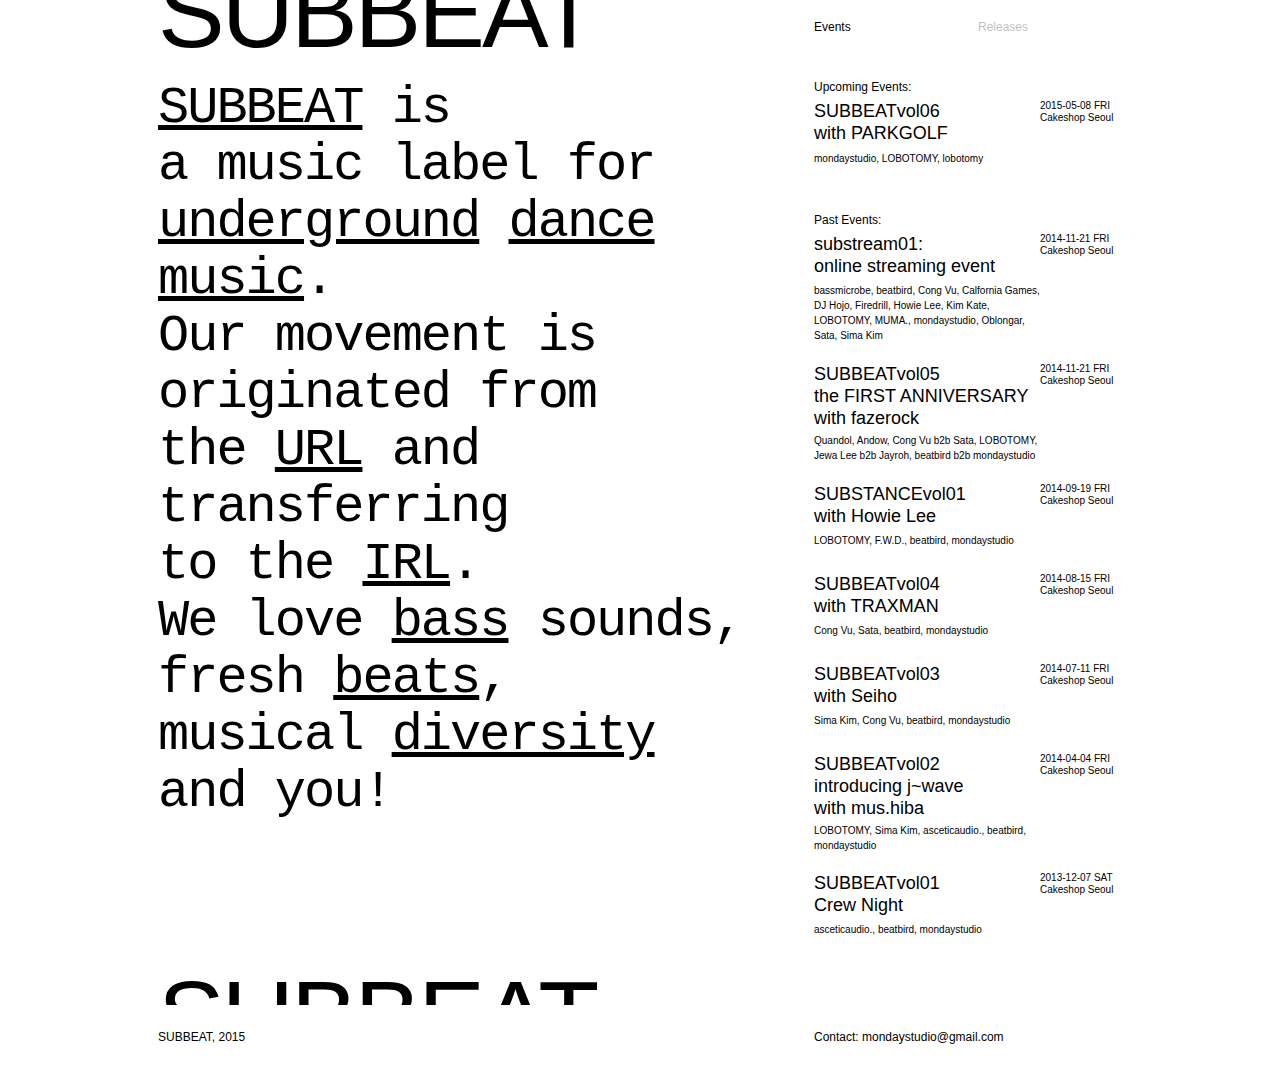
==== index.html @ 6de27b6a "Mobile Version Update" ====
<!DOCTYPE html>
<html class="html" lang="en-US">
 <head>

  <script type="text/javascript">
   if(typeof Muse == "undefined") window.Muse = {}; window.Muse.assets = {"required":["jquery-1.8.3.min.js", "museutils.js", "jquery.watch.js", "museredirect.js", "index.css"], "outOfDate":[]};
</script>
  
  <script src="scripts/museredirect.js?17485671" type="text/javascript"></script>
  
  <script type="text/javascript">
   Muse.Redirect.redirect('desktop', '', 'phone/index.html', '');
</script>
  
  <meta http-equiv="Content-type" content="text/html;charset=UTF-8"/>
  <meta name="generator" content="2014.2.1.284"/>
  <title>SUBBEAT</title>
  <link media="only screen and (max-device-width: 370px)" rel="alternate" href="http://subbe.at/phone/index.html"/>
  <!-- CSS -->
  <link rel="stylesheet" type="text/css" href="css/site_global.css?4273054669"/>
  <link rel="stylesheet" type="text/css" href="css/index.css?48447824" id="pagesheet"/>
  <!-- Other scripts -->
  <script type="text/javascript">
   document.documentElement.className += ' js';
</script>
   </head>
 <body>

  <div class="clearfix" id="page"><!-- column -->
   <div class="position_content" id="page_position_content">
    <div class="clearfix colelem" id="pu75-4"><!-- group -->
     <div class="clearfix grpelem" id="u75-4"><!-- content -->
      <p>SUBBEAT</p>
     </div>
     <div class="clearfix grpelem" id="u120-4"><!-- content -->
      <p>Events</p>
     </div>
     <div class="clearfix grpelem" id="u121-4"><!-- content -->
      <p>Releases</p>
     </div>
    </div>
    <div class="clearfix colelem" id="pu78-37"><!-- group -->
     <div class="clearfix grpelem" id="u78-37"><!-- content -->
      <p><span id="u78">SUBBEAT</span> is</p>
      <p>a music label for</p>
      <p><span id="u78-6">underground</span><span id="u78-7"> </span><span id="u78-8">dance music</span>.</p>
      <p>Our movement is originated from</p>
      <p>the <span id="u78-14">URL</span> and</p>
      <p>transferring<br/>to the <span id="u78-20">IRL</span>.</p>
      <p>We love <span id="u78-24">bass</span><span id="u78-25"> sounds</span>, fresh <span id="u78-27">beats</span>,</p>
      <p>musical <span id="u78-31">diversity</span></p>
      <p>and you!</p>
     </div>
     <div class="clearfix grpelem" id="pu111-4"><!-- column -->
      <div class="clearfix colelem" id="u111-4"><!-- content -->
       <p>Upcoming Events:</p>
      </div>
      <div class="clearfix colelem" id="pu80-6"><!-- group -->
       <a class="nonblock nontext Link clearfix grpelem" id="u80-6" href="https://www.facebook.com/events/488866214594608/" target="_blank"><!-- content --><p>SUBBEATvol06</p><p>with PARKGOLF</p></a>
       <div class="clearfix grpelem" id="u81-6"><!-- content -->
        <p>2015&#45;05&#45;08 FRI</p>
        <p>Cakeshop Seoul</p>
       </div>
      </div>
      <div class="clearfix colelem" id="u94-4"><!-- content -->
       <p>mondaystudio, LOBOTOMY, lobotomy</p>
      </div>
      <div class="clearfix colelem" id="u82-4"><!-- content -->
       <p>Past Events:</p>
      </div>
      <div class="clearfix colelem" id="pu97-6"><!-- group -->
       <a class="nonblock nontext Link clearfix grpelem" id="u97-6" href="http://subbe.at/substream01/" target="_blank"><!-- content --><p>substream01:</p><p>online streaming event</p></a>
       <div class="clearfix grpelem" id="u98-6"><!-- content -->
        <p>2014&#45;11&#45;21 FRI</p>
        <p>Cakeshop Seoul</p>
       </div>
      </div>
      <div class="clearfix colelem" id="u99-4"><!-- content -->
       <p>bassmicrobe, beatbird, Cong Vu, Calfornia Games, DJ Hojo, Firedrill, Howie Lee, Kim Kate, LOBOTOMY, MUMA., mondaystudio, Oblongar, Sata, Sima Kim</p>
      </div>
      <div class="clearfix colelem" id="pu83-8"><!-- group -->
       <a class="nonblock nontext Link clearfix grpelem" id="u83-8" href="https://www.facebook.com/events/882528008423893/" target="_blank"><!-- content --><p>SUBBEATvol05</p><p>the FIRST ANNIVERSARY</p><p>with fazerock</p></a>
       <div class="clearfix grpelem" id="u84-6"><!-- content -->
        <p>2014&#45;11&#45;21 FRI</p>
        <p>Cakeshop Seoul</p>
       </div>
      </div>
      <div class="clearfix colelem" id="u95-4"><!-- content -->
       <p>Quandol, Andow, Cong Vu b2b Sata, LOBOTOMY, Jewa Lee b2b Jayroh, beatbird b2b mondaystudio</p>
      </div>
      <div class="clearfix colelem" id="pu117-6"><!-- group -->
       <div class="clearfix grpelem" id="u117-6"><!-- content -->
        <p>SUBSTANCEvol01</p>
        <p>with Howie Lee</p>
       </div>
       <div class="clearfix grpelem" id="u118-6"><!-- content -->
        <p>2014&#45;09&#45;19 FRI</p>
        <p>Cakeshop Seoul</p>
       </div>
      </div>
      <div class="clearfix colelem" id="u119-4"><!-- content -->
       <p>LOBOTOMY, F.W.D., beatbird, mondaystudio</p>
      </div>
      <div class="clearfix colelem" id="pu85-6"><!-- group -->
       <div class="clearfix grpelem" id="u85-6"><!-- content -->
        <p>SUBBEATvol04</p>
        <p>with TRAXMAN</p>
       </div>
       <div class="clearfix grpelem" id="u86-6"><!-- content -->
        <p>2014&#45;08&#45;15 FRI</p>
        <p>Cakeshop Seoul</p>
       </div>
      </div>
      <div class="clearfix colelem" id="u96-4"><!-- content -->
       <p>Cong Vu, Sata, beatbird, mondaystudio</p>
      </div>
      <div class="clearfix colelem" id="pu89-6"><!-- group -->
       <div class="clearfix grpelem" id="u89-6"><!-- content -->
        <p>SUBBEATvol03</p>
        <p>with Seiho</p>
       </div>
       <div class="clearfix grpelem" id="u90-6"><!-- content -->
        <p>2014&#45;07&#45;11 FRI</p>
        <p>Cakeshop Seoul</p>
       </div>
      </div>
      <div class="clearfix colelem" id="u104-4"><!-- content -->
       <p>Sima Kim, Cong Vu, beatbird, mondaystudio</p>
      </div>
      <div class="clearfix colelem" id="pu107-8"><!-- group -->
       <div class="clearfix grpelem" id="u107-8"><!-- content -->
        <p>SUBBEATvol02</p>
        <p>introducing j~wave</p>
        <p>with mus.hiba</p>
       </div>
       <div class="clearfix grpelem" id="u105-6"><!-- content -->
        <p>2014&#45;04&#45;04 FRI</p>
        <p>Cakeshop Seoul</p>
       </div>
      </div>
      <div class="clearfix colelem" id="u106-4"><!-- content -->
       <p>LOBOTOMY, Sima Kim, asceticaudio., beatbird, mondaystudio</p>
      </div>
     </div>
    </div>
    <div class="clearfix colelem" id="pu108-6"><!-- group -->
     <div class="clearfix grpelem" id="u108-6"><!-- content -->
      <p>SUBBEATvol01</p>
      <p>Crew Night</p>
     </div>
     <div class="clearfix grpelem" id="u110-6"><!-- content -->
      <p>2013&#45;12&#45;07 SAT</p>
      <p>Cakeshop Seoul</p>
     </div>
    </div>
    <div class="clearfix colelem" id="u109-4"><!-- content -->
     <p>asceticaudio., beatbird, mondaystudio</p>
    </div>
    <div class="verticalspacer"></div>
    <div class="clearfix colelem" id="pu112-4"><!-- group -->
     <div class="clearfix grpelem" id="u112-4"><!-- content -->
      <p>SUBBEAT</p>
     </div>
     <div class="clearfix grpelem" id="u114"><!-- group -->
      <div class="clearfix grpelem" id="u79-4"><!-- content -->
       <p>SUBBEAT, 2015</p>
      </div>
      <div class="clearfix grpelem" id="u115-4"><!-- content -->
       <p>Contact: mondaystudio@gmail.com</p>
      </div>
     </div>
    </div>
   </div>
  </div>
  <!-- JS includes -->
  <script type="text/javascript">
   if (document.location.protocol != 'https:') document.write('\x3Cscript src="http://musecdn2.businesscatalyst.com/scripts/4.0/jquery-1.8.3.min.js" type="text/javascript">\x3C/script>');
</script>
  <script type="text/javascript">
   window.jQuery || document.write('\x3Cscript src="scripts/jquery-1.8.3.min.js" type="text/javascript">\x3C/script>');
</script>
  <script src="scripts/museutils.js?3777594392" type="text/javascript"></script>
  <script src="scripts/jquery.watch.js?4144919381" type="text/javascript"></script>
  <!-- Other scripts -->
  <script type="text/javascript">
   $(document).ready(function() { try {
(function(){var a={},b=function(a){if(a.match(/^rgb/))return a=a.replace(/\s+/g,"").match(/([\d\,]+)/gi)[0].split(","),(parseInt(a[0])<<16)+(parseInt(a[1])<<8)+parseInt(a[2]);if(a.match(/^\#/))return parseInt(a.substr(1),16);return 0};(function(){$('link[type="text/css"]').each(function(){var b=($(this).attr("href")||"").match(/\/?css\/([\w\-]+\.css)\?(\d+)/);b&&b[1]&&b[2]&&(a[b[1]]=b[2])})})();(function(){$("body").append('<div class="version" style="display:none; width:1px; height:1px;"></div>');
for(var c=$(".version"),d=0;d<Muse.assets.required.length;){var f=Muse.assets.required[d],g=f.match(/([\w\-\.]+)\.(\w+)$/),k=g&&g[1]?g[1]:null,g=g&&g[2]?g[2]:null;switch(g.toLowerCase()){case "css":k=k.replace(/\W/gi,"_").replace(/^([^a-z])/gi,"_$1");c.addClass(k);var g=b(c.css("color")),h=b(c.css("background-color"));g!=0||h!=0?(Muse.assets.required.splice(d,1),"undefined"!=typeof a[f]&&(g!=a[f]>>>24||h!=(a[f]&16777215))&&Muse.assets.outOfDate.push(f)):d++;c.removeClass(k);break;case "js":k.match(/^jquery-[\d\.]+/gi)&&
typeof $!="undefined"?Muse.assets.required.splice(d,1):d++;break;default:throw Error("Unsupported file type: "+g);}}c.remove();if(Muse.assets.outOfDate.length||Muse.assets.required.length)c="Some files on the server may be missing or incorrect. Clear browser cache and try again. If the problem persists please contact website author.",(d=location&&location.search&&location.search.match&&location.search.match(/muse_debug/gi))&&Muse.assets.outOfDate.length&&(c+="\nOut of date: "+Muse.assets.outOfDate.join(",")),d&&Muse.assets.required.length&&(c+="\nMissing: "+Muse.assets.required.join(",")),alert(c)})()})();/* body */
Muse.Utils.transformMarkupToFixBrowserProblemsPreInit();/* body */
Muse.Utils.prepHyperlinks(true);/* body */
Muse.Utils.fullPage('#page');/* 100% height page */
Muse.Utils.showWidgetsWhenReady();/* body */
Muse.Utils.transformMarkupToFixBrowserProblems();/* body */
} catch(e) { if (e && 'function' == typeof e.notify) e.notify(); else Muse.Assert.fail('Error calling selector function:' + e); }});
</script>
   </body>
</html>
---- css/site_global.css ----
html
{
	min-height: 100%;
	min-width: 100%;
	-ms-text-size-adjust: none;
}

body,div,dl,dt,dd,ul,ol,li,nav,h1,h2,h3,h4,h5,h6,pre,code,form,fieldset,legend,input,button,textarea,p,blockquote,th,td,a
{
	margin: 0;
	padding: 0;
	border-width: 0;
	-webkit-transform-origin: left top;
	-ms-transform-origin: left top;
	-o-transform-origin: left top;
	transform-origin: left top;
}

table
{
	border-collapse: collapse;
	border-spacing: 0;
}

fieldset,img
{
	border: 0;
	-webkit-transform-origin: left top;
	-ms-transform-origin: left top;
	-o-transform-origin: left top;
	transform-origin: left top;
}

address,caption,cite,code,dfn,em,strong,th,var,optgroup
{
	font-style: inherit;
	font-weight: inherit;
}

del,ins
{
	text-decoration: none;
}

li
{
	list-style: none;
}

caption,th
{
	text-align: left;
}

h1,h2,h3,h4,h5,h6
{
	font-size: 100%;
	font-weight: inherit;
}

input,button,textarea,select,optgroup,option
{
	font-family: inherit;
	font-size: inherit;
	font-style: inherit;
	font-weight: inherit;
}

body
{
	font-family: Arial, Helvetica Neue, Helvetica, sans-serif;
	text-align: left;
	font-size: 14px;
	line-height: 17px;
	word-wrap: break-word;
	text-rendering: optimizeLegibility;/* kerning, primarily */
}

@media screen and (-webkit-min-device-pixel-ratio:0)
{
	body { text-rendering:auto; }
}

a:link
{
	color: #000000;
	text-decoration: none;
}

a:visited
{
	color: #000000;
	text-decoration: none;
}

a:hover
{
	color: #ED1C24;
	text-decoration: none;
}

a:active
{
	color: #000000;
	text-decoration: none;
}

a.nontext /* used to override default properties of 'a' tag */
{
	color: black;
	text-decoration: none;
	font-style: normal;
	font-weight: normal;
}

.Link a:link
{
	color: #000000;
	text-decoration: none;
}

.Link a:visited
{
	color: #000000;
	text-decoration: none;
}

.Link a:hover
{
	color: #ED1C24;
	text-decoration: none;
}

.Link a:active
{
	color: #000000;
	text-decoration: none;
}

.normal_text
{
	color: #000000;
	direction: ltr;
	font-family: Arial, Helvetica Neue, Helvetica, sans-serif;
	font-size: 14px;
	font-style: normal;
	font-weight: normal;
	letter-spacing: 0px;
	line-height: 17px;
	text-align: left;
	text-decoration: none;
	text-indent: 0px;
	vertical-align: 0px;
	padding: 0px;
}

.list0 li:before
{
	position: absolute;
	right: 100%;
	letter-spacing: 0px;
	text-decoration: none;
	font-weight: normal;
	font-style: normal;
}

.rtl-list li:before
{
	right: auto;
	left: 100%;
}

.nls-None > li:before,.nls-None .list3 > li:before,.nls-None .list6 > li:before
{
	margin-right: 6px;
	content: '•';
}

.nls-None .list1 > li:before,.nls-None .list4 > li:before,.nls-None .list7 > li:before
{
	margin-right: 6px;
	content: '○';
}

.nls-None,.nls-None .list1,.nls-None .list2,.nls-None .list3,.nls-None .list4,.nls-None .list5,.nls-None .list6,.nls-None .list7,.nls-None .list8
{
	padding-left: 34px;
}

.nls-None.rtl-list,.nls-None .list1.rtl-list,.nls-None .list2.rtl-list,.nls-None .list3.rtl-list,.nls-None .list4.rtl-list,.nls-None .list5.rtl-list,.nls-None .list6.rtl-list,.nls-None .list7.rtl-list,.nls-None .list8.rtl-list
{
	padding-left: 0px;
	padding-right: 34px;
}

.nls-None .list2 > li:before,.nls-None .list5 > li:before,.nls-None .list8 > li:before
{
	margin-right: 6px;
	content: '-';
}

.nls-None.rtl-list > li:before,.nls-None .list1.rtl-list > li:before,.nls-None .list2.rtl-list > li:before,.nls-None .list3.rtl-list > li:before,.nls-None .list4.rtl-list > li:before,.nls-None .list5.rtl-list > li:before,.nls-None .list6.rtl-list > li:before,.nls-None .list7.rtl-list > li:before,.nls-None .list8.rtl-list > li:before
{
	margin-right: 0px;
	margin-left: 6px;
}

.TabbedPanelsTab
{
	white-space: nowrap;
}

.MenuBar  .MenuBarView,.MenuBar  .SubMenuView /* Resets for ul and li in menus */
{
	display: block;
	list-style: none;
}

.MenuBar .SubMenu
{
	display: none;
	position: absolute;
}

.NoWrap
{
	white-space: nowrap;
	word-wrap: normal;
}

.rootelem /* the root of the artwork tree */
{
	margin-left: auto;
	margin-right: auto;
}

.colelem /* a child element of a column */
{
	display: inline;
	float: left;
	clear: both;
}

.colelem100 /* a child element of a column that is 100% width */
{
	clear: both;
}

.grpelem /* a child element of a group */
{
	display: inline;
	float: left;
}

.clearfix:after /* force a container to fit around floated items */
{
	content: "\0020";
	visibility: hidden;
	display: block;
	height: 0;
	clear: both;
}

*:first-child+html .clearfix /* IE7 */
{
	zoom: 1;
}

.clip_frame /* used to clip the contents as in the case of an image frame */
{
	overflow: hidden;
}

.inclusion_context /* context for positioning a group of elements that share the same height */
{
	display: table;
	table-layout: fixed;
	width: 0.01px;
}

.inclelem /* element of an inclusion context */
{
	display: table-cell;
	vertical-align: top;
}

.f3s_mid /* 3-slice frame, middle slice */
{
	background-repeat: repeat;
}

.f3s_top,.f3s_bot /* 3-slice frame, top slice */
{
	background-repeat: no-repeat;
}

.f9s_top_left,.f9s_bot_left /* 9-slice frame, left corner slice */
{
	background-repeat: no-repeat;
	background-position: left;
}

.f9s_top_right,.f9s_bot_right /* 9-slice frame, right corner slice */
{
	background-repeat: no-repeat;
	background-position: right;
}

.f9s_top_mid,.f9s_bot_mid /* 9-slice frame, top/bottom horizontal slice */
{
	background-repeat: repeat-x;
	background-position: 0px 0px;
}

.f9s_mid_left /* 9-slice frame, left vertical slice */
{
	background-repeat: repeat-y;
	background-position: left;
}

.f9s_mid_right /* 9-slice frame, right vertical slice */
{
	background-repeat: repeat-y;
	background-position: right;
}

.f9s_center /* 9-slice frame, center slice */
{
	background-repeat: repeat;
	background-position: 0px 0px;
}

.popup_anchor /* anchors an abspos popup */
{
	position: relative;
	width: 0px;
	height: 0px;
}

.popup_element
{
	z-index: 100000;
}

.svg
{
	display: block;
	vertical-align: top;
}

span.wrap /* used to force wrap after floated array when nested inside a paragraph */
{
	content: '';
	clear: left;
	display: block;
}

span.actAsInlineDiv /* used to simulate a DIV with inline display when already nested inside a paragraph */
{
	display: inline-block;
}

.position_content,.excludeFromNormalFlow /* used when child content is larger than parent */
{
	float: left;
}

.preload_images /* used to preload images used in non-default states */
{
	position: absolute;
	overflow: hidden;
	left: -9999px;
	top: -9999px;
	height: 1px;
	width: 1px;
}

preload /* used to specifiy the dimension of preload item */
{
	height: 1px;
	width: 1px;
}

.animateStates
{
	-webkit-transition: 0.3s ease-in-out;
	-moz-transition: 0.3s ease-in-out;
	-o-transition: 0.3s ease-in-out;
	transition: 0.3s ease-in-out;
}

input:focus,textarea:focus /* remove default focussed input styling */
{
	outline: none;
}

textarea
{
	resize: none;
	overflow: auto;
}

.fld-prompt /* form placeholders cursor behavior */
{
	pointer-events: none;
}

.wrapped-input /* form inputs & placeholders let div styling show thru */
{
	position: absolute;
	top: 0;
	left: 0;
	background: transparent;
	border: none;
}

.submit-btn /* form submit buttons on top of sibling elements */
{
	z-index: 50000;
	cursor: pointer;
}

.anchor_item /* used to specify anchor properties */
{
	width: 22px;
	height: 18px;
}

.MenuBar .SubMenuVisible,.MenuBarVertical .SubMenuVisible,.MenuBar .SubMenu .SubMenuVisible,.popup_element.Active,span.actAsPara,.actAsDiv,a.nonblock.nontext,img.block
{
	display: block;
}

.ose_ei
{
	visibility: hidden;
	z-index: 0;
}

.widget_invisible,.js .invi,.js .mse_pre_init,.js .an_invi /* used to hide the widget before loaded */
{
	visibility: hidden;
}

.no_vert_scroll
{
	overflow-y: hidden;
}

.always_vert_scroll
{
	overflow-y: scroll;
}

.always_horz_scroll
{
	overflow-x: scroll;
}

.popup_element.Inactive,.js .disn,.hidden
{
	display: none;
}

.fullscreen
{
	overflow: hidden;
	left: 0px;
	top: 0px;
	position: fixed;
	height: 100%;
	width: 100%;
	-moz-box-sizing: border-box;
	-webkit-box-sizing: border-box;
	-ms-box-sizing: border-box;
	box-sizing: border-box;
}

.fullwidth
{
	position: absolute;
}

.borderbox
{
	-moz-box-sizing: border-box;
	-webkit-box-sizing: border-box;
	-ms-box-sizing: border-box;
	box-sizing: border-box;
}

.scroll_wrapper
{
	position: absolute;
	overflow: auto;
	left: 0px;
	right: 0px;
	top: 0px;
	bottom: 0px;
	padding-top: 0px;
	padding-bottom: 0px;
	margin-top: 0px;
	margin-bottom: 0px;
}

.browser_width > *
{
	position: absolute;
	left: 0px;
	right: 0px;
}

.list0 li,.MenuBar .MenuItemContainer,.SlideShowContentPanel .fullscreen img
{
	position: relative;
}

.accordion_wrapper
{
	display: inline;
	float: left;
	width: 0px;
}

.fld-checkbox input[type=checkbox] /* Hide native checkbox */
{
	position: absolute;
	overflow: hidden;
	clip: rect(0px, 0px, 0px, 0px);
	height: 1px;
	width: 1px;
	margin: -1px;
	padding: 0;
	border: 0;
}

.fld-checkbox input[type=checkbox] + label
{
	display: inline-block;
	background-repeat: no-repeat;
	cursor: pointer;
	float: left;
	width: 100%;
	height: 100%;
}

.pointer_cursor,.fld-recaptcha-mode,.fld-recaptcha-refresh,.fld-recaptcha-help
{
	cursor: pointer;
}
---- css/index.css ----
.version.index /* version checker */
{
	color: #000002;
	background-color: #E34150;
}

.html
{
	background-color: #FFFFFF;
}

#page
{
	z-index: 1;
	width: 964px;
	min-height: 986.8500000000001px;
	background-image: none;
	border-style: none;
	border-color: #000000;
	background-color: transparent;
	padding-bottom: 0px;
	margin-left: auto;
	margin-right: auto;
}

#page_position_content
{
	margin-top: -38px;
	margin-bottom: -63px;
}

#u75-4
{
	z-index: 6;
	width: 636px;
	min-height: 104px;
	background-color: transparent;
	line-height: 100px;
	letter-spacing: -3px;
	font-size: 100px;
	font-family: Helvetica, Helvetica Neue, Arial, sans-serif;
	position: relative;
	margin-right: -10000px;
}

#u120-4
{
	z-index: 55;
	width: 144px;
	min-height: 20px;
	background-color: transparent;
	line-height: 14px;
	letter-spacing: 0px;
	font-size: 12px;
	color: #000000;
	font-family: Helvetica, Helvetica Neue, Arial, sans-serif;
	position: relative;
	margin-right: -10000px;
	margin-top: 58px;
	left: 656px;
}

#u121-4
{
	z-index: 59;
	width: 144px;
	min-height: 20px;
	background-color: transparent;
	opacity: 0.25;
	-ms-filter: "progid:DXImageTransform.Microsoft.Alpha(Opacity=25)";
	filter: alpha(opacity=25);
	line-height: 14px;
	letter-spacing: 0px;
	font-size: 12px;
	color: #000000;
	font-family: Helvetica, Helvetica Neue, Arial, sans-serif;
	position: relative;
	margin-right: -10000px;
	margin-top: 58px;
	left: 820px;
}

#pu78-37
{
	width: 0.01px;
	margin-top: 14px;
}

#u78-37
{
	z-index: 10;
	width: 636px;
	min-height: 753px;
	background-color: transparent;
	line-height: 57px;
	letter-spacing: -2px;
	font-size: 52px;
	font-family: Courier New, Courier, monospace;
	position: relative;
	margin-right: -10000px;
}

#u78-7,#u78-25
{
	text-decoration: none;
}

#u78,#u78-6,#u78-8,#u78-14,#u78-20,#u78-24,#u78-27,#u78-31
{
	text-decoration: underline;
}

#pu111-4
{
	width: 0.01px;
	margin-right: -10000px;
	margin-left: 656px;
}

#u111-4
{
	z-index: 51;
	width: 308px;
	min-height: 20px;
	background-color: transparent;
	line-height: 14px;
	letter-spacing: 0px;
	font-size: 12px;
	color: #000000;
	font-family: Helvetica, Helvetica Neue, Arial, sans-serif;
	position: relative;
}

#u80-6
{
	z-index: 63;
	width: 226px;
	min-height: 50px;
	background-color: transparent;
	line-height: 22px;
	letter-spacing: 0px;
	font-size: 18px;
	font-family: Helvetica, Helvetica Neue, Arial, sans-serif;
	position: relative;
	margin-right: -10000px;
}

#u81-6
{
	z-index: 115;
	width: 82px;
	min-height: 40px;
	background-color: transparent;
	line-height: 12px;
	letter-spacing: 0px;
	font-size: 10px;
	font-family: Helvetica, Helvetica Neue, Arial, sans-serif;
	position: relative;
	margin-right: -10000px;
	left: 226px;
}

#u94-4
{
	z-index: 121;
	width: 226px;
	min-height: 20px;
	background-color: transparent;
	font-size: 10px;
	line-height: 15px;
	font-family: Helvetica, Helvetica Neue, Arial, sans-serif;
	margin-top: 1px;
	position: relative;
}

#u82-4
{
	z-index: 47;
	width: 308px;
	min-height: 20px;
	background-color: transparent;
	line-height: 14px;
	letter-spacing: 0px;
	font-size: 12px;
	color: #000000;
	font-family: Helvetica, Helvetica Neue, Arial, sans-serif;
	margin-top: 42px;
	position: relative;
}

#pu75-4,#pu80-6,#pu97-6
{
	width: 0.01px;
}

#u97-6
{
	z-index: 77;
	width: 226px;
	min-height: 50px;
	background-color: transparent;
	line-height: 22px;
	letter-spacing: 0px;
	font-size: 18px;
	color: #000000;
	font-family: Helvetica, Helvetica Neue, Arial, sans-serif;
	position: relative;
	margin-right: -10000px;
}

#u98-6
{
	z-index: 159;
	width: 82px;
	min-height: 40px;
	background-color: transparent;
	line-height: 12px;
	letter-spacing: 0px;
	font-size: 10px;
	color: #000000;
	font-family: Helvetica, Helvetica Neue, Arial, sans-serif;
	position: relative;
	margin-right: -10000px;
	left: 226px;
}

#u99-4
{
	z-index: 129;
	width: 226px;
	min-height: 60px;
	background-color: transparent;
	line-height: 15px;
	font-size: 10px;
	color: #000000;
	font-family: Helvetica, Helvetica Neue, Arial, sans-serif;
	position: relative;
}

#u83-8
{
	z-index: 69;
	width: 226px;
	min-height: 70px;
	background-color: transparent;
	line-height: 22px;
	letter-spacing: 0px;
	font-size: 18px;
	color: #000000;
	font-family: Helvetica, Helvetica Neue, Arial, sans-serif;
	position: relative;
	margin-right: -10000px;
}

#u84-6
{
	z-index: 153;
	width: 82px;
	min-height: 40px;
	background-color: transparent;
	line-height: 12px;
	letter-spacing: 0px;
	font-size: 10px;
	color: #000000;
	font-family: Helvetica, Helvetica Neue, Arial, sans-serif;
	position: relative;
	margin-right: -10000px;
	left: 226px;
}

#u95-4
{
	z-index: 125;
	width: 226px;
	min-height: 30px;
	background-color: transparent;
	line-height: 15px;
	font-size: 10px;
	color: #000000;
	font-family: Helvetica, Helvetica Neue, Arial, sans-serif;
	position: relative;
}

#u117-6
{
	z-index: 109;
	width: 226px;
	min-height: 50px;
	background-color: transparent;
	line-height: 22px;
	letter-spacing: 0px;
	font-size: 18px;
	color: #000000;
	font-family: Helvetica, Helvetica Neue, Arial, sans-serif;
	position: relative;
	margin-right: -10000px;
}

#u118-6
{
	z-index: 189;
	width: 82px;
	min-height: 40px;
	background-color: transparent;
	line-height: 12px;
	letter-spacing: 0px;
	font-size: 10px;
	color: #000000;
	font-family: Helvetica, Helvetica Neue, Arial, sans-serif;
	position: relative;
	margin-right: -10000px;
	left: 226px;
}

#u119-4
{
	z-index: 137;
	width: 226px;
	min-height: 20px;
	background-color: transparent;
	line-height: 15px;
	font-size: 10px;
	color: #000000;
	font-family: Helvetica, Helvetica Neue, Arial, sans-serif;
	position: relative;
}

#u85-6
{
	z-index: 103;
	width: 226px;
	min-height: 50px;
	background-color: transparent;
	line-height: 22px;
	letter-spacing: 0px;
	font-size: 18px;
	color: #000000;
	font-family: Helvetica, Helvetica Neue, Arial, sans-serif;
	position: relative;
	margin-right: -10000px;
}

#u86-6
{
	z-index: 183;
	width: 82px;
	min-height: 40px;
	background-color: transparent;
	line-height: 12px;
	letter-spacing: 0px;
	font-size: 10px;
	color: #000000;
	font-family: Helvetica, Helvetica Neue, Arial, sans-serif;
	position: relative;
	margin-right: -10000px;
	left: 226px;
}

#u96-4
{
	z-index: 133;
	width: 226px;
	min-height: 20px;
	background-color: transparent;
	line-height: 15px;
	font-size: 10px;
	color: #000000;
	font-family: Helvetica, Helvetica Neue, Arial, sans-serif;
	position: relative;
}

#u89-6
{
	z-index: 83;
	width: 226px;
	min-height: 50px;
	background-color: transparent;
	line-height: 22px;
	letter-spacing: 0px;
	font-size: 18px;
	color: #000000;
	font-family: Helvetica, Helvetica Neue, Arial, sans-serif;
	position: relative;
	margin-right: -10000px;
}

#u90-6
{
	z-index: 165;
	width: 82px;
	min-height: 40px;
	background-color: transparent;
	line-height: 12px;
	letter-spacing: 0px;
	font-size: 10px;
	color: #000000;
	font-family: Helvetica, Helvetica Neue, Arial, sans-serif;
	position: relative;
	margin-right: -10000px;
	left: 226px;
}

#u104-4
{
	z-index: 141;
	width: 226px;
	min-height: 20px;
	background-color: transparent;
	line-height: 15px;
	font-size: 10px;
	color: #000000;
	font-family: Helvetica, Helvetica Neue, Arial, sans-serif;
	position: relative;
}

#pu83-8,#pu117-6,#pu85-6,#pu89-6,#pu107-8
{
	width: 0.01px;
	margin-top: 20px;
}

#u107-8
{
	z-index: 95;
	width: 226px;
	min-height: 70px;
	background-color: transparent;
	line-height: 22px;
	letter-spacing: 0px;
	font-size: 18px;
	color: #000000;
	font-family: Helvetica, Helvetica Neue, Arial, sans-serif;
	position: relative;
	margin-right: -10000px;
}

#u105-6
{
	z-index: 177;
	width: 82px;
	min-height: 40px;
	background-color: transparent;
	line-height: 12px;
	letter-spacing: 0px;
	font-size: 10px;
	color: #000000;
	font-family: Helvetica, Helvetica Neue, Arial, sans-serif;
	position: relative;
	margin-right: -10000px;
	left: 226px;
}

#u106-4
{
	z-index: 149;
	width: 226px;
	min-height: 30px;
	background-color: transparent;
	line-height: 15px;
	font-size: 10px;
	color: #000000;
	font-family: Helvetica, Helvetica Neue, Arial, sans-serif;
	position: relative;
}

#pu108-6
{
	width: 0.01px;
	margin-left: 656px;
	margin-top: 19px;
}

#u108-6
{
	z-index: 89;
	width: 226px;
	min-height: 50px;
	background-color: transparent;
	line-height: 22px;
	letter-spacing: 0px;
	font-size: 18px;
	color: #000000;
	font-family: Helvetica, Helvetica Neue, Arial, sans-serif;
	position: relative;
	margin-right: -10000px;
}

#u110-6
{
	z-index: 171;
	width: 82px;
	min-height: 40px;
	background-color: transparent;
	line-height: 12px;
	letter-spacing: 0px;
	font-size: 10px;
	color: #000000;
	font-family: Helvetica, Helvetica Neue, Arial, sans-serif;
	position: relative;
	margin-right: -10000px;
	left: 226px;
}

#u109-4
{
	z-index: 145;
	width: 226px;
	min-height: 20px;
	background-color: transparent;
	line-height: 15px;
	font-size: 10px;
	color: #000000;
	font-family: Helvetica, Helvetica Neue, Arial, sans-serif;
	margin-left: 656px;
	position: relative;
}

#pu112-4
{
	width: 0.01px;
	margin-top: 23px;
}

#u112-4
{
	z-index: 2;
	width: 636px;
	min-height: 102px;
	background-color: transparent;
	line-height: 100px;
	letter-spacing: -3px;
	font-size: 100px;
	font-family: Helvetica, Helvetica Neue, Arial, sans-serif;
	position: relative;
	margin-right: -10000px;
}

#u114
{
	z-index: 195;
	width: 964px;
	border-style: none;
	border-color: transparent;
	background-color: #FFFFFF;
	padding-bottom: 15px;
	position: relative;
	margin-right: -10000px;
	margin-top: 39px;
}

#u79-4
{
	z-index: 196;
	width: 308px;
	min-height: 20px;
	background-color: transparent;
	line-height: 14px;
	letter-spacing: 0px;
	font-size: 12px;
	font-family: Helvetica, Helvetica Neue, Arial, sans-serif;
	position: relative;
	margin-right: -10000px;
	margin-top: 25px;
}

#u115-4
{
	z-index: 200;
	width: 308px;
	min-height: 20px;
	background-color: transparent;
	line-height: 14px;
	letter-spacing: 0px;
	font-size: 12px;
	font-family: Helvetica, Helvetica Neue, Arial, sans-serif;
	position: relative;
	margin-right: -10000px;
	margin-top: 25px;
	left: 656px;
}

body
{
	position: relative;
	min-width: 964px;
	padding-bottom: 60px;
}

#page .verticalspacer
{
	clear: both;
}
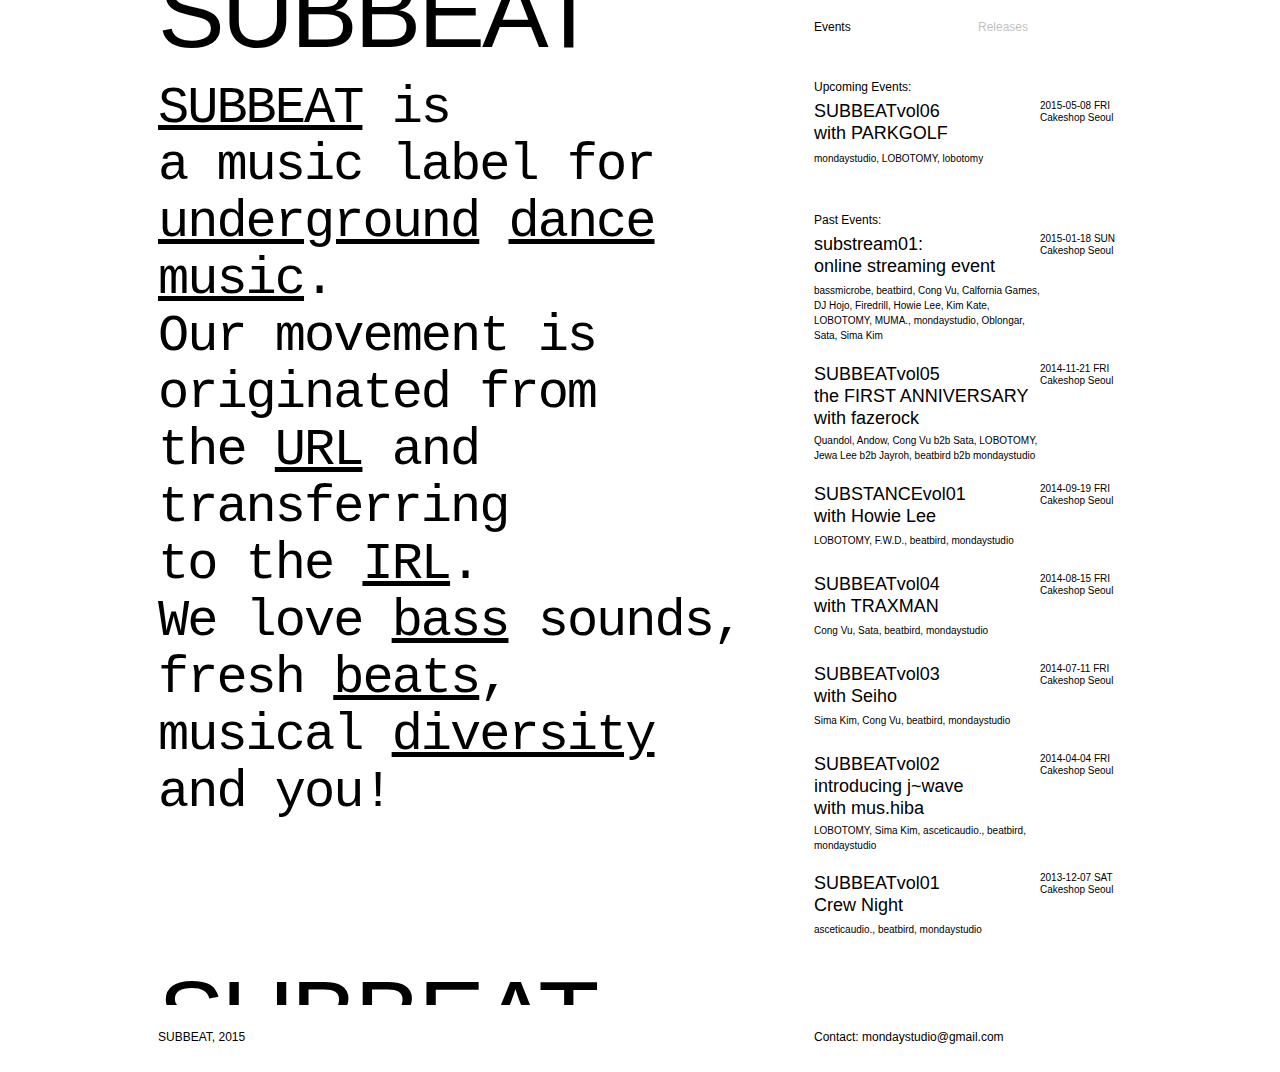
==== commit e99195ed: "오타수" ====
--- a/index.html
+++ b/index.html
@@ -71,7 +71,7 @@
       <div class="clearfix colelem" id="pu97-6"><!-- group -->
        <a class="nonblock nontext Link clearfix grpelem" id="u97-6" href="http://subbe.at/substream01/" target="_blank"><!-- content --><p>substream01:</p><p>online streaming event</p></a>
        <div class="clearfix grpelem" id="u98-6"><!-- content -->
-        <p>2014&#45;11&#45;21 FRI</p>
+        <p>2015&#45;01&#45;18 SUN</p>
         <p>Cakeshop Seoul</p>
        </div>
       </div>
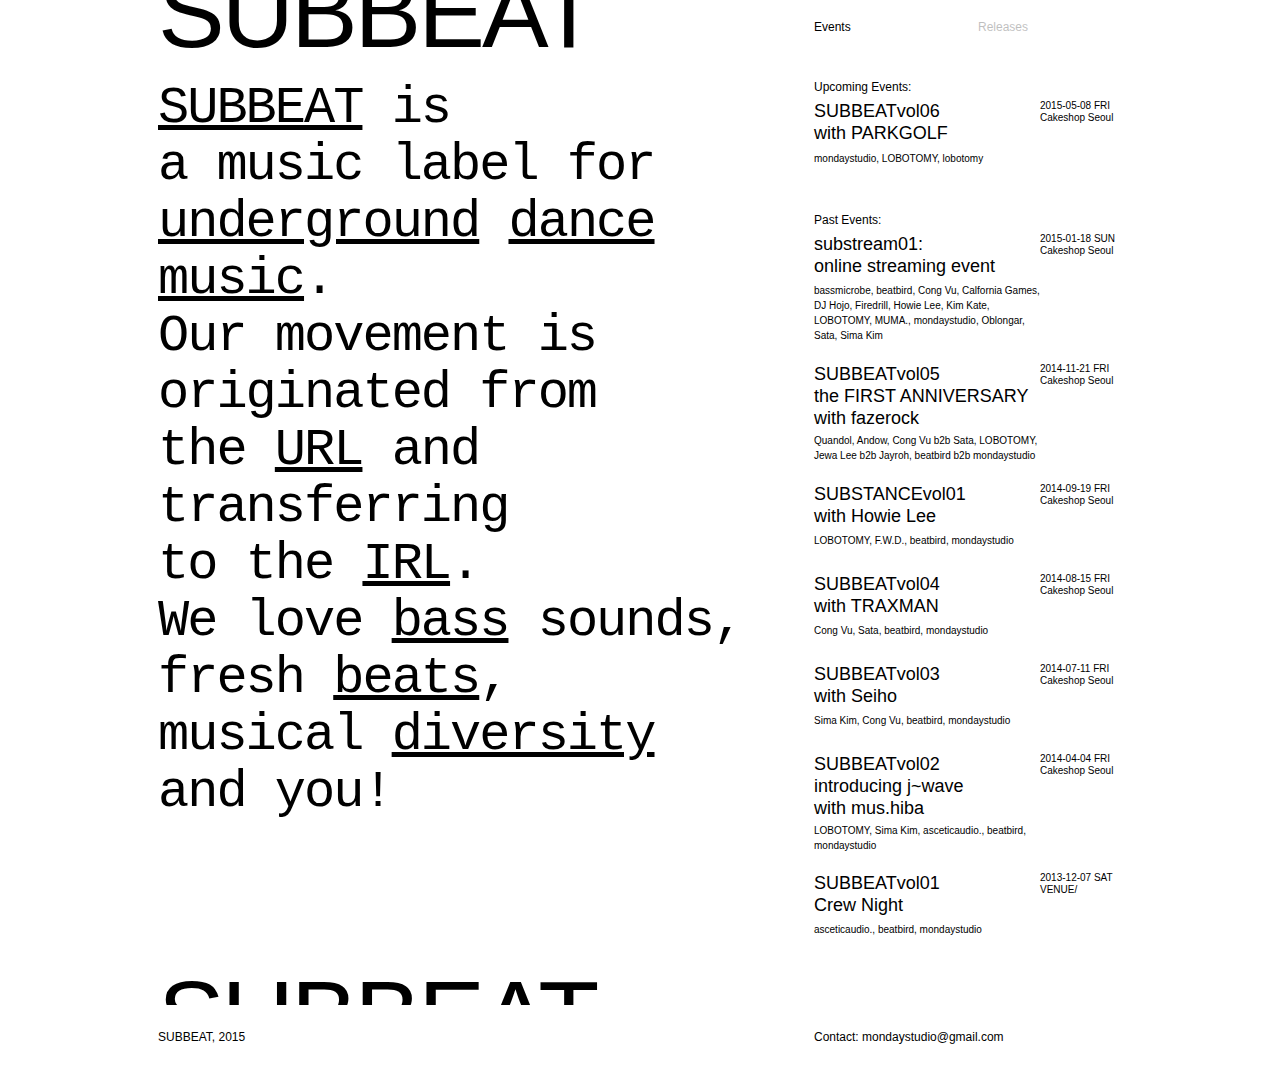
==== commit 82891660: "오타수정" ====
--- a/index.html
+++ b/index.html
@@ -150,7 +150,7 @@
      </div>
      <div class="clearfix grpelem" id="u110-6"><!-- content -->
       <p>2013&#45;12&#45;07 SAT</p>
-      <p>Cakeshop Seoul</p>
+      <p>VENUE/</p>
      </div>
     </div>
     <div class="clearfix colelem" id="u109-4"><!-- content -->
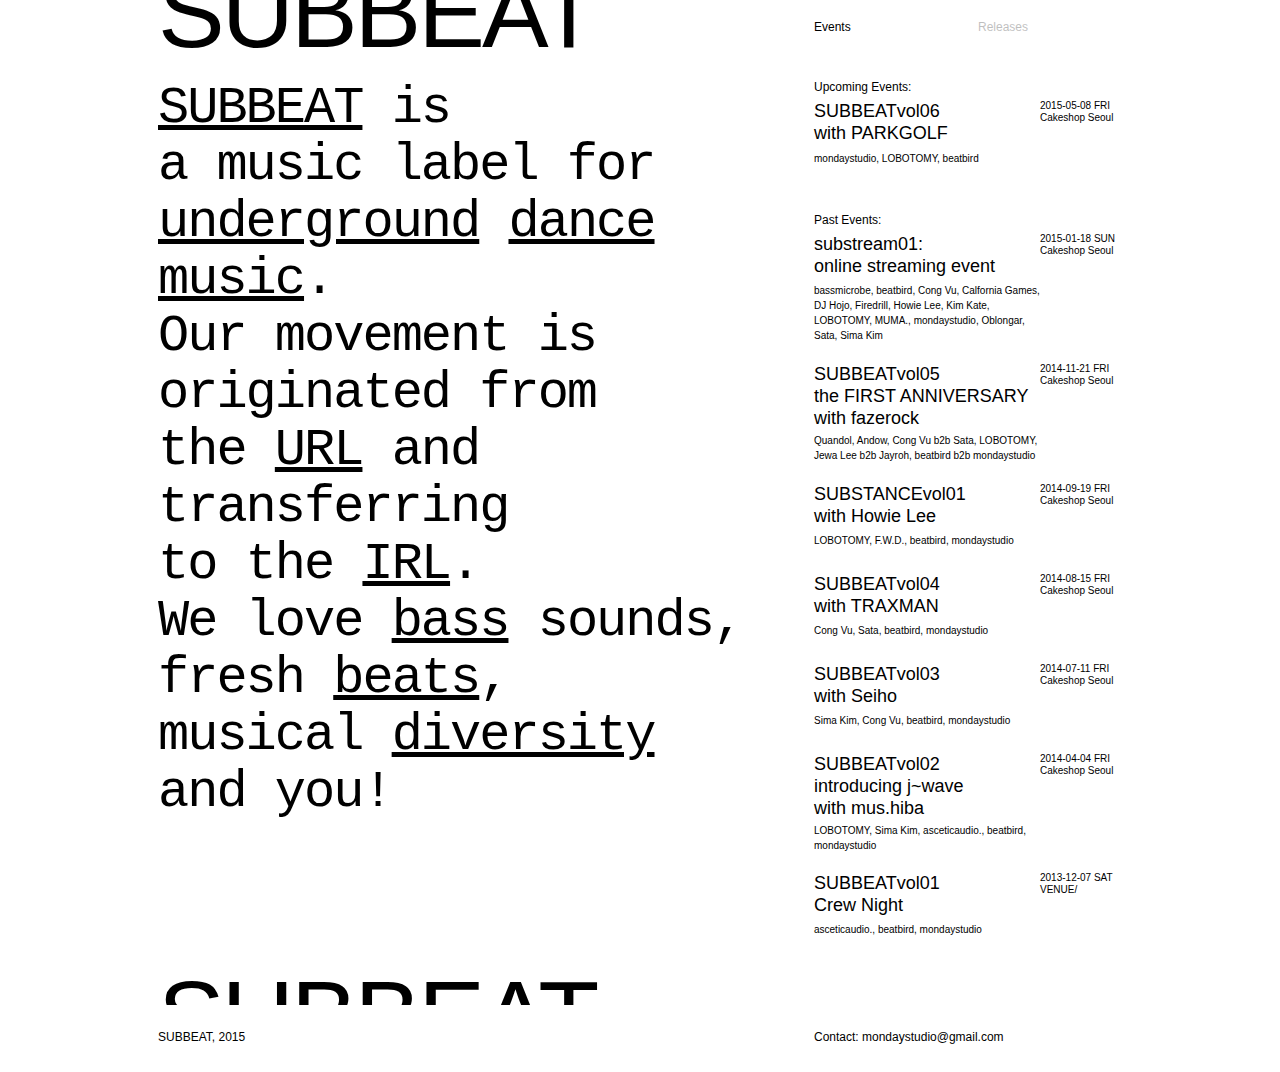
==== commit 1776c7b1: "오타수정" ====
--- a/index.html
+++ b/index.html
@@ -63,7 +63,7 @@
        </div>
       </div>
       <div class="clearfix colelem" id="u94-4"><!-- content -->
-       <p>mondaystudio, LOBOTOMY, lobotomy</p>
+       <p>mondaystudio, LOBOTOMY, beatbird</p>
       </div>
       <div class="clearfix colelem" id="u82-4"><!-- content -->
        <p>Past Events:</p>
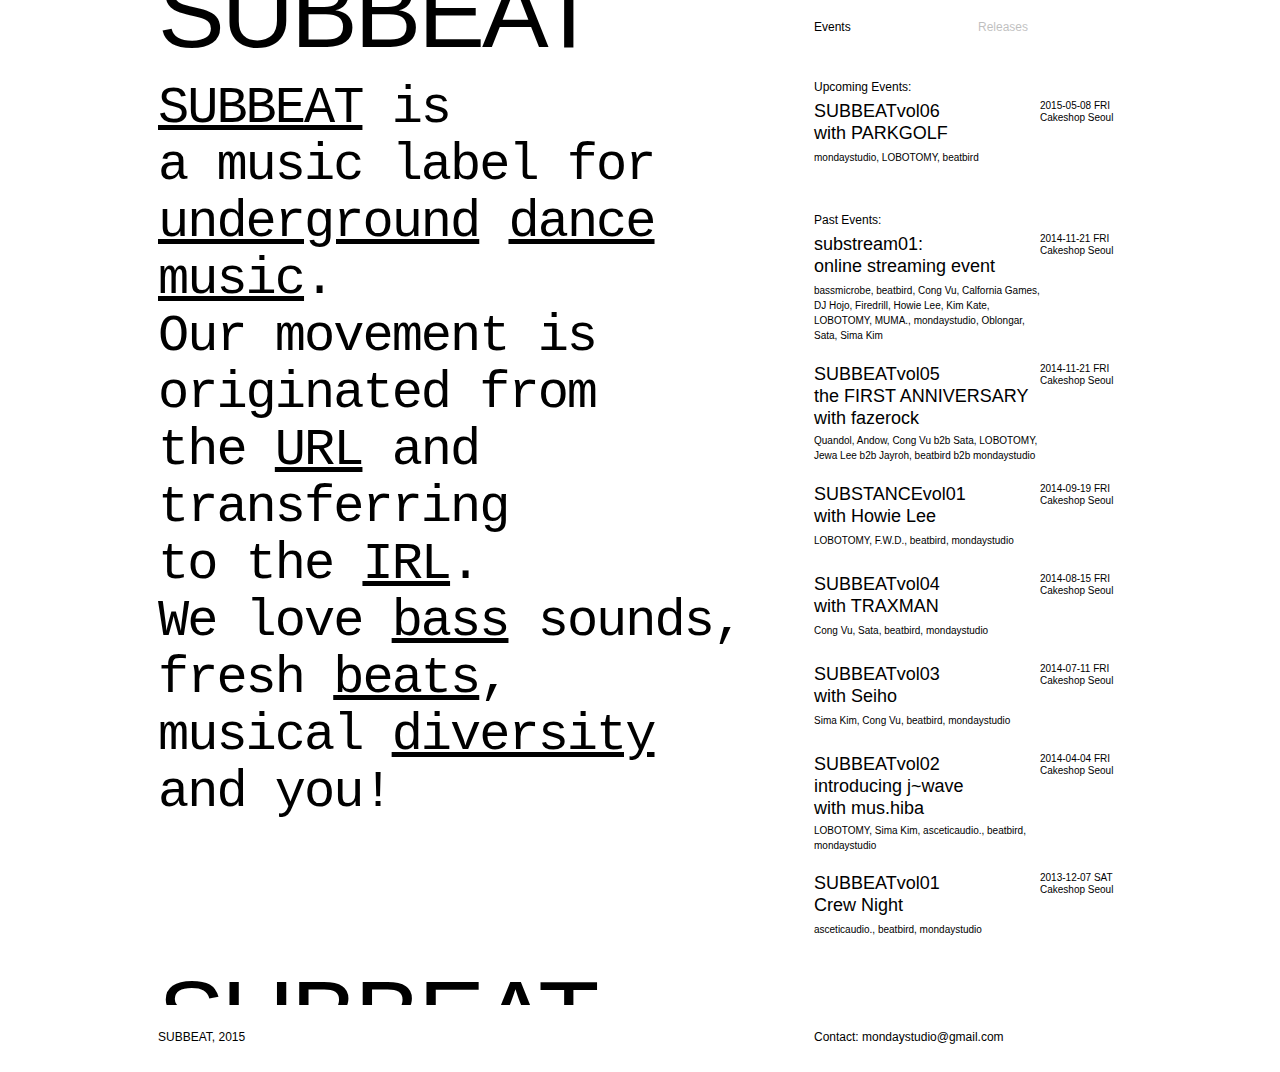
==== commit 666b3760: "오타수정2" ====
--- a/index.html
+++ b/index.html
@@ -6,19 +6,19 @@
    if(typeof Muse == "undefined") window.Muse = {}; window.Muse.assets = {"required":["jquery-1.8.3.min.js", "museutils.js", "jquery.watch.js", "museredirect.js", "index.css"], "outOfDate":[]};
 </script>
   
-  <script src="scripts/museredirect.js?17485671" type="text/javascript"></script>
+  <script src="scripts/museredirect.js?4117159434" type="text/javascript"></script>
   
   <script type="text/javascript">
    Muse.Redirect.redirect('desktop', '', 'phone/index.html', '');
 </script>
   
   <meta http-equiv="Content-type" content="text/html;charset=UTF-8"/>
-  <meta name="generator" content="2014.2.1.284"/>
+  <meta name="generator" content="2014.3.2.295"/>
   <title>SUBBEAT</title>
   <link media="only screen and (max-device-width: 370px)" rel="alternate" href="http://subbe.at/phone/index.html"/>
   <!-- CSS -->
-  <link rel="stylesheet" type="text/css" href="css/site_global.css?4273054669"/>
-  <link rel="stylesheet" type="text/css" href="css/index.css?48447824" id="pagesheet"/>
+  <link rel="stylesheet" type="text/css" href="css/site_global.css?4047461162"/>
+  <link rel="stylesheet" type="text/css" href="css/index.css?219909834" id="pagesheet"/>
   <!-- Other scripts -->
   <script type="text/javascript">
    document.documentElement.className += ' js';
@@ -58,7 +58,7 @@
       <div class="clearfix colelem" id="pu80-6"><!-- group -->
        <a class="nonblock nontext Link clearfix grpelem" id="u80-6" href="https://www.facebook.com/events/488866214594608/" target="_blank"><!-- content --><p>SUBBEATvol06</p><p>with PARKGOLF</p></a>
        <div class="clearfix grpelem" id="u81-6"><!-- content -->
-        <p>2015&#45;05&#45;08 FRI</p>
+        <p>2015-05-08 FRI</p>
         <p>Cakeshop Seoul</p>
        </div>
       </div>
@@ -71,7 +71,7 @@
       <div class="clearfix colelem" id="pu97-6"><!-- group -->
        <a class="nonblock nontext Link clearfix grpelem" id="u97-6" href="http://subbe.at/substream01/" target="_blank"><!-- content --><p>substream01:</p><p>online streaming event</p></a>
        <div class="clearfix grpelem" id="u98-6"><!-- content -->
-        <p>2015&#45;01&#45;18 SUN</p>
+        <p>2014-11-21 FRI</p>
         <p>Cakeshop Seoul</p>
        </div>
       </div>
@@ -81,7 +81,7 @@
       <div class="clearfix colelem" id="pu83-8"><!-- group -->
        <a class="nonblock nontext Link clearfix grpelem" id="u83-8" href="https://www.facebook.com/events/882528008423893/" target="_blank"><!-- content --><p>SUBBEATvol05</p><p>the FIRST ANNIVERSARY</p><p>with fazerock</p></a>
        <div class="clearfix grpelem" id="u84-6"><!-- content -->
-        <p>2014&#45;11&#45;21 FRI</p>
+        <p>2014-11-21 FRI</p>
         <p>Cakeshop Seoul</p>
        </div>
       </div>
@@ -94,7 +94,7 @@
         <p>with Howie Lee</p>
        </div>
        <div class="clearfix grpelem" id="u118-6"><!-- content -->
-        <p>2014&#45;09&#45;19 FRI</p>
+        <p>2014-09-19 FRI</p>
         <p>Cakeshop Seoul</p>
        </div>
       </div>
@@ -107,7 +107,7 @@
         <p>with TRAXMAN</p>
        </div>
        <div class="clearfix grpelem" id="u86-6"><!-- content -->
-        <p>2014&#45;08&#45;15 FRI</p>
+        <p>2014-08-15 FRI</p>
         <p>Cakeshop Seoul</p>
        </div>
       </div>
@@ -120,7 +120,7 @@
         <p>with Seiho</p>
        </div>
        <div class="clearfix grpelem" id="u90-6"><!-- content -->
-        <p>2014&#45;07&#45;11 FRI</p>
+        <p>2014-07-11 FRI</p>
         <p>Cakeshop Seoul</p>
        </div>
       </div>
@@ -134,7 +134,7 @@
         <p>with mus.hiba</p>
        </div>
        <div class="clearfix grpelem" id="u105-6"><!-- content -->
-        <p>2014&#45;04&#45;04 FRI</p>
+        <p>2014-04-04 FRI</p>
         <p>Cakeshop Seoul</p>
        </div>
       </div>
@@ -149,8 +149,8 @@
       <p>Crew Night</p>
      </div>
      <div class="clearfix grpelem" id="u110-6"><!-- content -->
-      <p>2013&#45;12&#45;07 SAT</p>
-      <p>VENUE/</p>
+      <p>2013-12-07 SAT</p>
+      <p>Cakeshop Seoul</p>
      </div>
     </div>
     <div class="clearfix colelem" id="u109-4"><!-- content -->
@@ -179,8 +179,8 @@
   <script type="text/javascript">
    window.jQuery || document.write('\x3Cscript src="scripts/jquery-1.8.3.min.js" type="text/javascript">\x3C/script>');
 </script>
-  <script src="scripts/museutils.js?3777594392" type="text/javascript"></script>
-  <script src="scripts/jquery.watch.js?4144919381" type="text/javascript"></script>
+  <script src="scripts/museutils.js?521960461" type="text/javascript"></script>
+  <script src="scripts/jquery.watch.js?56779320" type="text/javascript"></script>
   <!-- Other scripts -->
   <script type="text/javascript">
    $(document).ready(function() { try {
--- a/css/site_global.css
+++ b/css/site_global.css
@@ -150,6 +150,7 @@
 	text-align: left;
 	text-decoration: none;
 	text-indent: 0px;
+	text-transform: none;
 	vertical-align: 0px;
 	padding: 0px;
 }
@@ -549,3 +550,22 @@
 	cursor: pointer;
 }
 
+p,h1,h2,h3,h4,h5,h6,ol,ul,span.actAsPara /* disable Android font boosting */
+{
+	max-height: 1000000px;
+}
+
+.superscript
+{
+	vertical-align: super;
+	font-size: 66%;
+	line-height: 0;
+}
+
+.subscript
+{
+	vertical-align: sub;
+	font-size: 66%;
+	line-height: 0;
+}
+
--- a/css/index.css
+++ b/css/index.css
@@ -1,7 +1,7 @@
 .version.index /* version checker */
 {
-	color: #000002;
-	background-color: #E34150;
+	color: #00000D;
+	background-color: #1B8ECA;
 }
 
 .html
@@ -13,7 +13,7 @@
 {
 	z-index: 1;
 	width: 964px;
-	min-height: 986.8500000000001px;
+	min-height: 986.8499999999999px;
 	background-image: none;
 	border-style: none;
 	border-color: #000000;
@@ -27,6 +27,7 @@
 {
 	margin-top: -38px;
 	margin-bottom: -63px;
+	width: 0.01px;
 }
 
 #u75-4
@@ -36,8 +37,8 @@
 	min-height: 104px;
 	background-color: transparent;
 	line-height: 100px;
+	font-size: 100px;
 	letter-spacing: -3px;
-	font-size: 100px;
 	font-family: Helvetica, Helvetica Neue, Arial, sans-serif;
 	position: relative;
 	margin-right: -10000px;
@@ -49,10 +50,10 @@
 	width: 144px;
 	min-height: 20px;
 	background-color: transparent;
+	color: #000000;
 	line-height: 14px;
-	letter-spacing: 0px;
 	font-size: 12px;
-	color: #000000;
+	letter-spacing: 0px;
 	font-family: Helvetica, Helvetica Neue, Arial, sans-serif;
 	position: relative;
 	margin-right: -10000px;
@@ -69,10 +70,10 @@
 	opacity: 0.25;
 	-ms-filter: "progid:DXImageTransform.Microsoft.Alpha(Opacity=25)";
 	filter: alpha(opacity=25);
+	color: #000000;
 	line-height: 14px;
-	letter-spacing: 0px;
 	font-size: 12px;
-	color: #000000;
+	letter-spacing: 0px;
 	font-family: Helvetica, Helvetica Neue, Arial, sans-serif;
 	position: relative;
 	margin-right: -10000px;
@@ -93,8 +94,8 @@
 	min-height: 753px;
 	background-color: transparent;
 	line-height: 57px;
+	font-size: 52px;
 	letter-spacing: -2px;
-	font-size: 52px;
 	font-family: Courier New, Courier, monospace;
 	position: relative;
 	margin-right: -10000px;
@@ -123,10 +124,10 @@
 	width: 308px;
 	min-height: 20px;
 	background-color: transparent;
+	color: #000000;
 	line-height: 14px;
-	letter-spacing: 0px;
 	font-size: 12px;
-	color: #000000;
+	letter-spacing: 0px;
 	font-family: Helvetica, Helvetica Neue, Arial, sans-serif;
 	position: relative;
 }
@@ -138,8 +139,8 @@
 	min-height: 50px;
 	background-color: transparent;
 	line-height: 22px;
-	letter-spacing: 0px;
-	font-size: 18px;
+	font-size: 18px;
+	letter-spacing: 0px;
 	font-family: Helvetica, Helvetica Neue, Arial, sans-serif;
 	position: relative;
 	margin-right: -10000px;
@@ -152,8 +153,8 @@
 	min-height: 40px;
 	background-color: transparent;
 	line-height: 12px;
-	letter-spacing: 0px;
-	font-size: 10px;
+	font-size: 10px;
+	letter-spacing: 0px;
 	font-family: Helvetica, Helvetica Neue, Arial, sans-serif;
 	position: relative;
 	margin-right: -10000px;
@@ -169,7 +170,6 @@
 	font-size: 10px;
 	line-height: 15px;
 	font-family: Helvetica, Helvetica Neue, Arial, sans-serif;
-	margin-top: 1px;
 	position: relative;
 }
 
@@ -179,12 +179,12 @@
 	width: 308px;
 	min-height: 20px;
 	background-color: transparent;
+	color: #000000;
 	line-height: 14px;
-	letter-spacing: 0px;
 	font-size: 12px;
-	color: #000000;
-	font-family: Helvetica, Helvetica Neue, Arial, sans-serif;
-	margin-top: 42px;
+	letter-spacing: 0px;
+	font-family: Helvetica, Helvetica Neue, Arial, sans-serif;
+	margin-top: 43px;
 	position: relative;
 }
 
@@ -199,10 +199,10 @@
 	width: 226px;
 	min-height: 50px;
 	background-color: transparent;
-	line-height: 22px;
-	letter-spacing: 0px;
-	font-size: 18px;
-	color: #000000;
+	color: #000000;
+	line-height: 22px;
+	font-size: 18px;
+	letter-spacing: 0px;
 	font-family: Helvetica, Helvetica Neue, Arial, sans-serif;
 	position: relative;
 	margin-right: -10000px;
@@ -214,10 +214,10 @@
 	width: 82px;
 	min-height: 40px;
 	background-color: transparent;
-	line-height: 12px;
-	letter-spacing: 0px;
-	font-size: 10px;
-	color: #000000;
+	color: #000000;
+	line-height: 12px;
+	font-size: 10px;
+	letter-spacing: 0px;
 	font-family: Helvetica, Helvetica Neue, Arial, sans-serif;
 	position: relative;
 	margin-right: -10000px;
@@ -231,8 +231,8 @@
 	min-height: 60px;
 	background-color: transparent;
 	line-height: 15px;
-	font-size: 10px;
-	color: #000000;
+	color: #000000;
+	font-size: 10px;
 	font-family: Helvetica, Helvetica Neue, Arial, sans-serif;
 	position: relative;
 }
@@ -243,10 +243,10 @@
 	width: 226px;
 	min-height: 70px;
 	background-color: transparent;
-	line-height: 22px;
-	letter-spacing: 0px;
-	font-size: 18px;
-	color: #000000;
+	color: #000000;
+	line-height: 22px;
+	font-size: 18px;
+	letter-spacing: 0px;
 	font-family: Helvetica, Helvetica Neue, Arial, sans-serif;
 	position: relative;
 	margin-right: -10000px;
@@ -258,10 +258,10 @@
 	width: 82px;
 	min-height: 40px;
 	background-color: transparent;
-	line-height: 12px;
-	letter-spacing: 0px;
-	font-size: 10px;
-	color: #000000;
+	color: #000000;
+	line-height: 12px;
+	font-size: 10px;
+	letter-spacing: 0px;
 	font-family: Helvetica, Helvetica Neue, Arial, sans-serif;
 	position: relative;
 	margin-right: -10000px;
@@ -275,8 +275,8 @@
 	min-height: 30px;
 	background-color: transparent;
 	line-height: 15px;
-	font-size: 10px;
-	color: #000000;
+	color: #000000;
+	font-size: 10px;
 	font-family: Helvetica, Helvetica Neue, Arial, sans-serif;
 	position: relative;
 }
@@ -287,10 +287,10 @@
 	width: 226px;
 	min-height: 50px;
 	background-color: transparent;
-	line-height: 22px;
-	letter-spacing: 0px;
-	font-size: 18px;
-	color: #000000;
+	color: #000000;
+	line-height: 22px;
+	font-size: 18px;
+	letter-spacing: 0px;
 	font-family: Helvetica, Helvetica Neue, Arial, sans-serif;
 	position: relative;
 	margin-right: -10000px;
@@ -302,10 +302,10 @@
 	width: 82px;
 	min-height: 40px;
 	background-color: transparent;
-	line-height: 12px;
-	letter-spacing: 0px;
-	font-size: 10px;
-	color: #000000;
+	color: #000000;
+	line-height: 12px;
+	font-size: 10px;
+	letter-spacing: 0px;
 	font-family: Helvetica, Helvetica Neue, Arial, sans-serif;
 	position: relative;
 	margin-right: -10000px;
@@ -319,8 +319,8 @@
 	min-height: 20px;
 	background-color: transparent;
 	line-height: 15px;
-	font-size: 10px;
-	color: #000000;
+	color: #000000;
+	font-size: 10px;
 	font-family: Helvetica, Helvetica Neue, Arial, sans-serif;
 	position: relative;
 }
@@ -331,10 +331,10 @@
 	width: 226px;
 	min-height: 50px;
 	background-color: transparent;
-	line-height: 22px;
-	letter-spacing: 0px;
-	font-size: 18px;
-	color: #000000;
+	color: #000000;
+	line-height: 22px;
+	font-size: 18px;
+	letter-spacing: 0px;
 	font-family: Helvetica, Helvetica Neue, Arial, sans-serif;
 	position: relative;
 	margin-right: -10000px;
@@ -346,10 +346,10 @@
 	width: 82px;
 	min-height: 40px;
 	background-color: transparent;
-	line-height: 12px;
-	letter-spacing: 0px;
-	font-size: 10px;
-	color: #000000;
+	color: #000000;
+	line-height: 12px;
+	font-size: 10px;
+	letter-spacing: 0px;
 	font-family: Helvetica, Helvetica Neue, Arial, sans-serif;
 	position: relative;
 	margin-right: -10000px;
@@ -363,8 +363,8 @@
 	min-height: 20px;
 	background-color: transparent;
 	line-height: 15px;
-	font-size: 10px;
-	color: #000000;
+	color: #000000;
+	font-size: 10px;
 	font-family: Helvetica, Helvetica Neue, Arial, sans-serif;
 	position: relative;
 }
@@ -375,10 +375,10 @@
 	width: 226px;
 	min-height: 50px;
 	background-color: transparent;
-	line-height: 22px;
-	letter-spacing: 0px;
-	font-size: 18px;
-	color: #000000;
+	color: #000000;
+	line-height: 22px;
+	font-size: 18px;
+	letter-spacing: 0px;
 	font-family: Helvetica, Helvetica Neue, Arial, sans-serif;
 	position: relative;
 	margin-right: -10000px;
@@ -390,10 +390,10 @@
 	width: 82px;
 	min-height: 40px;
 	background-color: transparent;
-	line-height: 12px;
-	letter-spacing: 0px;
-	font-size: 10px;
-	color: #000000;
+	color: #000000;
+	line-height: 12px;
+	font-size: 10px;
+	letter-spacing: 0px;
 	font-family: Helvetica, Helvetica Neue, Arial, sans-serif;
 	position: relative;
 	margin-right: -10000px;
@@ -407,8 +407,8 @@
 	min-height: 20px;
 	background-color: transparent;
 	line-height: 15px;
-	font-size: 10px;
-	color: #000000;
+	color: #000000;
+	font-size: 10px;
 	font-family: Helvetica, Helvetica Neue, Arial, sans-serif;
 	position: relative;
 }
@@ -425,10 +425,10 @@
 	width: 226px;
 	min-height: 70px;
 	background-color: transparent;
-	line-height: 22px;
-	letter-spacing: 0px;
-	font-size: 18px;
-	color: #000000;
+	color: #000000;
+	line-height: 22px;
+	font-size: 18px;
+	letter-spacing: 0px;
 	font-family: Helvetica, Helvetica Neue, Arial, sans-serif;
 	position: relative;
 	margin-right: -10000px;
@@ -440,10 +440,10 @@
 	width: 82px;
 	min-height: 40px;
 	background-color: transparent;
-	line-height: 12px;
-	letter-spacing: 0px;
-	font-size: 10px;
-	color: #000000;
+	color: #000000;
+	line-height: 12px;
+	font-size: 10px;
+	letter-spacing: 0px;
 	font-family: Helvetica, Helvetica Neue, Arial, sans-serif;
 	position: relative;
 	margin-right: -10000px;
@@ -457,8 +457,8 @@
 	min-height: 30px;
 	background-color: transparent;
 	line-height: 15px;
-	font-size: 10px;
-	color: #000000;
+	color: #000000;
+	font-size: 10px;
 	font-family: Helvetica, Helvetica Neue, Arial, sans-serif;
 	position: relative;
 }
@@ -476,10 +476,10 @@
 	width: 226px;
 	min-height: 50px;
 	background-color: transparent;
-	line-height: 22px;
-	letter-spacing: 0px;
-	font-size: 18px;
-	color: #000000;
+	color: #000000;
+	line-height: 22px;
+	font-size: 18px;
+	letter-spacing: 0px;
 	font-family: Helvetica, Helvetica Neue, Arial, sans-serif;
 	position: relative;
 	margin-right: -10000px;
@@ -491,10 +491,10 @@
 	width: 82px;
 	min-height: 40px;
 	background-color: transparent;
-	line-height: 12px;
-	letter-spacing: 0px;
-	font-size: 10px;
-	color: #000000;
+	color: #000000;
+	line-height: 12px;
+	font-size: 10px;
+	letter-spacing: 0px;
 	font-family: Helvetica, Helvetica Neue, Arial, sans-serif;
 	position: relative;
 	margin-right: -10000px;
@@ -508,8 +508,8 @@
 	min-height: 20px;
 	background-color: transparent;
 	line-height: 15px;
-	font-size: 10px;
-	color: #000000;
+	color: #000000;
+	font-size: 10px;
 	font-family: Helvetica, Helvetica Neue, Arial, sans-serif;
 	margin-left: 656px;
 	position: relative;
@@ -528,8 +528,8 @@
 	min-height: 102px;
 	background-color: transparent;
 	line-height: 100px;
+	font-size: 100px;
 	letter-spacing: -3px;
-	font-size: 100px;
 	font-family: Helvetica, Helvetica Neue, Arial, sans-serif;
 	position: relative;
 	margin-right: -10000px;
@@ -555,8 +555,8 @@
 	min-height: 20px;
 	background-color: transparent;
 	line-height: 14px;
-	letter-spacing: 0px;
 	font-size: 12px;
+	letter-spacing: 0px;
 	font-family: Helvetica, Helvetica Neue, Arial, sans-serif;
 	position: relative;
 	margin-right: -10000px;
@@ -570,8 +570,8 @@
 	min-height: 20px;
 	background-color: transparent;
 	line-height: 14px;
-	letter-spacing: 0px;
 	font-size: 12px;
+	letter-spacing: 0px;
 	font-family: Helvetica, Helvetica Neue, Arial, sans-serif;
 	position: relative;
 	margin-right: -10000px;
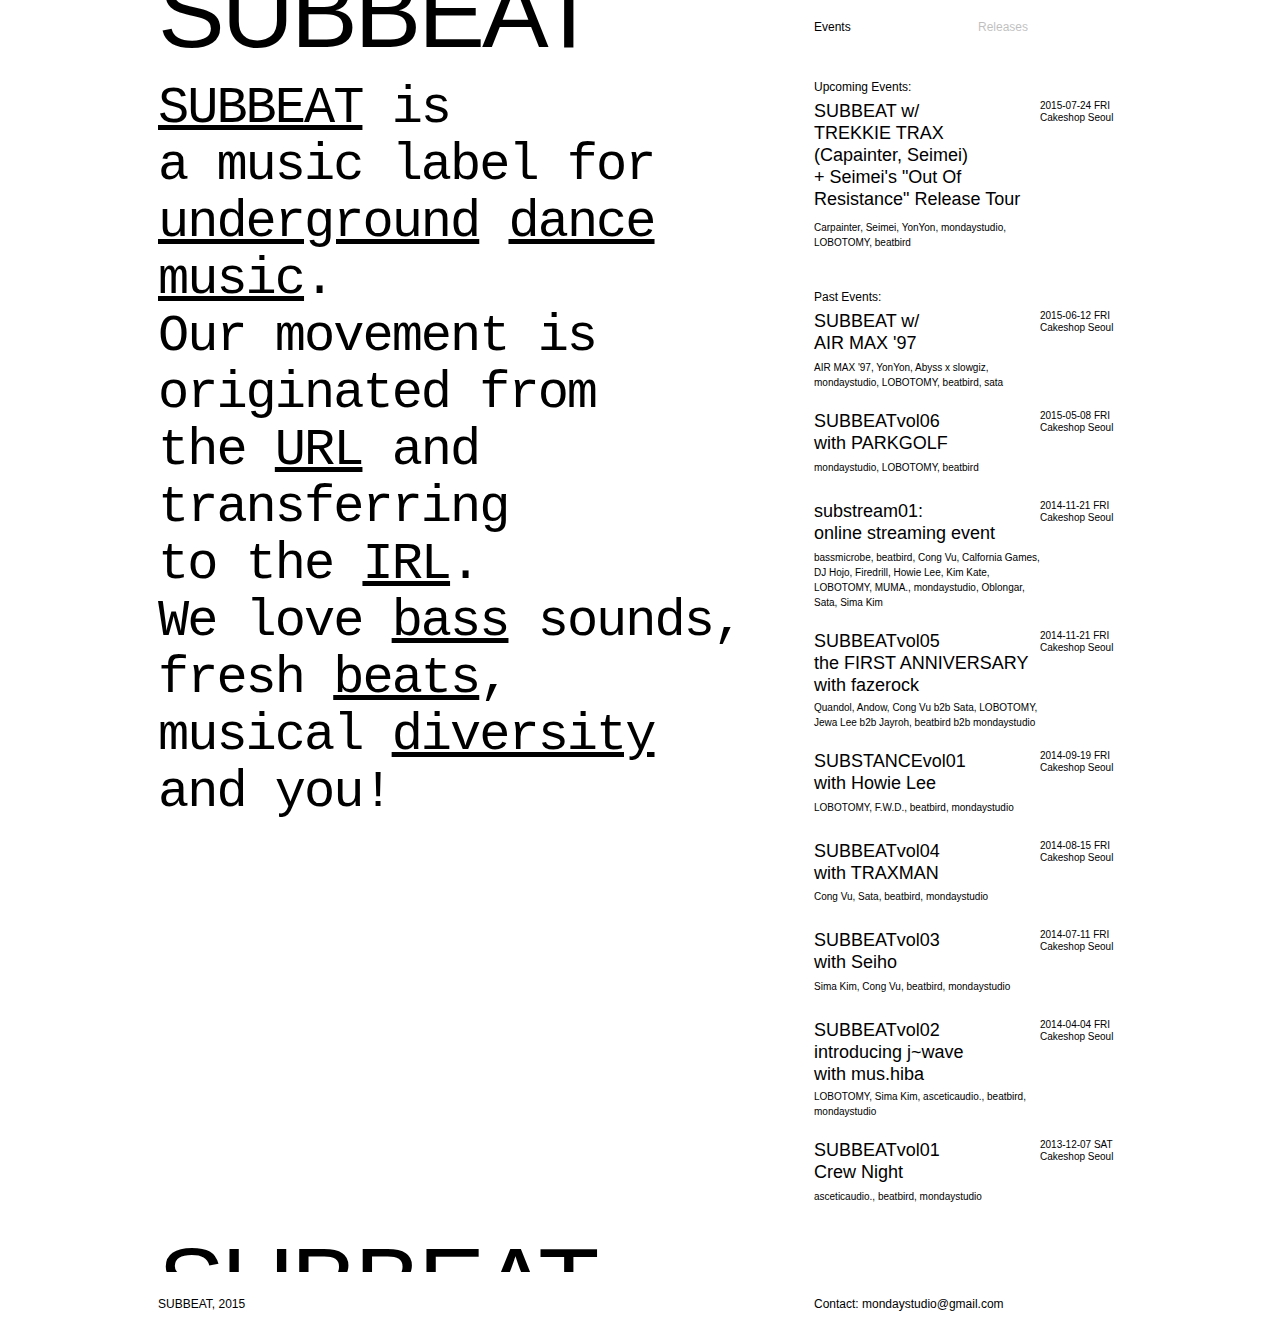
==== commit bc81cc12: "SUBBEAT w/ TREKKIE TRAX 업데이트" ====
--- a/index.html
+++ b/index.html
@@ -3,7 +3,7 @@
  <head>
 
   <script type="text/javascript">
-   if(typeof Muse == "undefined") window.Muse = {}; window.Muse.assets = {"required":["jquery-1.8.3.min.js", "museutils.js", "jquery.watch.js", "museredirect.js", "index.css"], "outOfDate":[]};
+   if(typeof Muse == "undefined") window.Muse = {}; window.Muse.assets = {"required":["museredirect.js", "jquery-1.8.3.min.js", "museutils.js", "jquery.watch.js", "index.css"], "outOfDate":[]};
 </script>
   
   <script src="scripts/museredirect.js?4117159434" type="text/javascript"></script>
@@ -18,7 +18,7 @@
   <link media="only screen and (max-device-width: 370px)" rel="alternate" href="http://subbe.at/phone/index.html"/>
   <!-- CSS -->
   <link rel="stylesheet" type="text/css" href="css/site_global.css?4047461162"/>
-  <link rel="stylesheet" type="text/css" href="css/index.css?219909834" id="pagesheet"/>
+  <link rel="stylesheet" type="text/css" href="css/index.css?3944616292" id="pagesheet"/>
   <!-- Other scripts -->
   <script type="text/javascript">
    document.documentElement.className += ' js';
@@ -55,18 +55,38 @@
       <div class="clearfix colelem" id="u111-4"><!-- content -->
        <p>Upcoming Events:</p>
       </div>
-      <div class="clearfix colelem" id="pu80-6"><!-- group -->
-       <a class="nonblock nontext Link clearfix grpelem" id="u80-6" href="https://www.facebook.com/events/488866214594608/" target="_blank"><!-- content --><p>SUBBEATvol06</p><p>with PARKGOLF</p></a>
+      <div class="clearfix colelem" id="pu80-10"><!-- group -->
+       <a class="nonblock nontext Link clearfix grpelem" id="u80-10" href="https://www.facebook.com/events/678876412212742/" target="_blank"><!-- content --><p>SUBBEAT w/</p><p>TREKKIE TRAX</p><p>(Capainter, Seimei)</p><p id="u80-8">+ Seimei's &quot;Out Of Resistance&quot; Release Tour</p></a>
        <div class="clearfix grpelem" id="u81-6"><!-- content -->
-        <p>2015-05-08 FRI</p>
+        <p>2015-07-24 FRI</p>
         <p>Cakeshop Seoul</p>
        </div>
       </div>
       <div class="clearfix colelem" id="u94-4"><!-- content -->
-       <p>mondaystudio, LOBOTOMY, beatbird</p>
+       <p>Carpainter, Seimei, YonYon, mondaystudio, LOBOTOMY, beatbird</p>
       </div>
       <div class="clearfix colelem" id="u82-4"><!-- content -->
        <p>Past Events:</p>
+      </div>
+      <div class="clearfix colelem" id="pu185-6"><!-- group -->
+       <a class="nonblock nontext Link clearfix grpelem" id="u185-6" href="https://www.facebook.com/events/658757987588526/" target="_blank"><!-- content --><p>SUBBEAT w/</p><p>AIR MAX '97</p></a>
+       <div class="clearfix grpelem" id="u186-6"><!-- content -->
+        <p>2015-06-12 FRI</p>
+        <p>Cakeshop Seoul</p>
+       </div>
+      </div>
+      <div class="clearfix colelem" id="u187-4"><!-- content -->
+       <p>AIR MAX '97, YonYon, Abyss x slowgiz,&nbsp; mondaystudio, LOBOTOMY, beatbird, sata</p>
+      </div>
+      <div class="clearfix colelem" id="pu176-6"><!-- group -->
+       <a class="nonblock nontext Link clearfix grpelem" id="u176-6" href="https://www.facebook.com/events/488866214594608/" target="_blank"><!-- content --><p>SUBBEATvol06</p><p>with PARKGOLF</p></a>
+       <div class="clearfix grpelem" id="u177-6"><!-- content -->
+        <p>2015-05-08 FRI</p>
+        <p>Cakeshop Seoul</p>
+       </div>
+      </div>
+      <div class="clearfix colelem" id="u178-4"><!-- content -->
+       <p>mondaystudio, LOBOTOMY, beatbird</p>
       </div>
       <div class="clearfix colelem" id="pu97-6"><!-- group -->
        <a class="nonblock nontext Link clearfix grpelem" id="u97-6" href="http://subbe.at/substream01/" target="_blank"><!-- content --><p>substream01:</p><p>online streaming event</p></a>
@@ -101,47 +121,47 @@
       <div class="clearfix colelem" id="u119-4"><!-- content -->
        <p>LOBOTOMY, F.W.D., beatbird, mondaystudio</p>
       </div>
-      <div class="clearfix colelem" id="pu85-6"><!-- group -->
-       <div class="clearfix grpelem" id="u85-6"><!-- content -->
-        <p>SUBBEATvol04</p>
-        <p>with TRAXMAN</p>
-       </div>
-       <div class="clearfix grpelem" id="u86-6"><!-- content -->
-        <p>2014-08-15 FRI</p>
-        <p>Cakeshop Seoul</p>
-       </div>
-      </div>
-      <div class="clearfix colelem" id="u96-4"><!-- content -->
-       <p>Cong Vu, Sata, beatbird, mondaystudio</p>
-      </div>
-      <div class="clearfix colelem" id="pu89-6"><!-- group -->
-       <div class="clearfix grpelem" id="u89-6"><!-- content -->
-        <p>SUBBEATvol03</p>
-        <p>with Seiho</p>
-       </div>
-       <div class="clearfix grpelem" id="u90-6"><!-- content -->
-        <p>2014-07-11 FRI</p>
-        <p>Cakeshop Seoul</p>
-       </div>
-      </div>
-      <div class="clearfix colelem" id="u104-4"><!-- content -->
-       <p>Sima Kim, Cong Vu, beatbird, mondaystudio</p>
-      </div>
-      <div class="clearfix colelem" id="pu107-8"><!-- group -->
-       <div class="clearfix grpelem" id="u107-8"><!-- content -->
-        <p>SUBBEATvol02</p>
-        <p>introducing j~wave</p>
-        <p>with mus.hiba</p>
-       </div>
-       <div class="clearfix grpelem" id="u105-6"><!-- content -->
-        <p>2014-04-04 FRI</p>
-        <p>Cakeshop Seoul</p>
-       </div>
-      </div>
-      <div class="clearfix colelem" id="u106-4"><!-- content -->
-       <p>LOBOTOMY, Sima Kim, asceticaudio., beatbird, mondaystudio</p>
-      </div>
-     </div>
+     </div>
+    </div>
+    <div class="clearfix colelem" id="pu85-6"><!-- group -->
+     <div class="clearfix grpelem" id="u85-6"><!-- content -->
+      <p>SUBBEATvol04</p>
+      <p>with TRAXMAN</p>
+     </div>
+     <div class="clearfix grpelem" id="u86-6"><!-- content -->
+      <p>2014-08-15 FRI</p>
+      <p>Cakeshop Seoul</p>
+     </div>
+    </div>
+    <div class="clearfix colelem" id="u96-4"><!-- content -->
+     <p>Cong Vu, Sata, beatbird, mondaystudio</p>
+    </div>
+    <div class="clearfix colelem" id="pu89-6"><!-- group -->
+     <div class="clearfix grpelem" id="u89-6"><!-- content -->
+      <p>SUBBEATvol03</p>
+      <p>with Seiho</p>
+     </div>
+     <div class="clearfix grpelem" id="u90-6"><!-- content -->
+      <p>2014-07-11 FRI</p>
+      <p>Cakeshop Seoul</p>
+     </div>
+    </div>
+    <div class="clearfix colelem" id="u104-4"><!-- content -->
+     <p>Sima Kim, Cong Vu, beatbird, mondaystudio</p>
+    </div>
+    <div class="clearfix colelem" id="pu107-8"><!-- group -->
+     <div class="clearfix grpelem" id="u107-8"><!-- content -->
+      <p>SUBBEATvol02</p>
+      <p>introducing j~wave</p>
+      <p>with mus.hiba</p>
+     </div>
+     <div class="clearfix grpelem" id="u105-6"><!-- content -->
+      <p>2014-04-04 FRI</p>
+      <p>Cakeshop Seoul</p>
+     </div>
+    </div>
+    <div class="clearfix colelem" id="u106-4"><!-- content -->
+     <p>LOBOTOMY, Sima Kim, asceticaudio., beatbird, mondaystudio</p>
     </div>
     <div class="clearfix colelem" id="pu108-6"><!-- group -->
      <div class="clearfix grpelem" id="u108-6"><!-- content -->
--- a/css/index.css
+++ b/css/index.css
@@ -1,7 +1,7 @@
 .version.index /* version checker */
 {
-	color: #00000D;
-	background-color: #1B8ECA;
+	color: #0000EB;
+	background-color: #1E1164;
 }
 
 .html
@@ -13,12 +13,11 @@
 {
 	z-index: 1;
 	width: 964px;
-	min-height: 986.8499999999999px;
+	min-height: 987px;
 	background-image: none;
 	border-style: none;
 	border-color: #000000;
 	background-color: transparent;
-	padding-bottom: 0px;
 	margin-left: auto;
 	margin-right: auto;
 }
@@ -114,6 +113,7 @@
 #pu111-4
 {
 	width: 0.01px;
+	padding-bottom: 0px;
 	margin-right: -10000px;
 	margin-left: 656px;
 }
@@ -132,23 +132,28 @@
 	position: relative;
 }
 
-#u80-6
+#u80-10
 {
 	z-index: 63;
 	width: 226px;
-	min-height: 50px;
-	background-color: transparent;
-	line-height: 22px;
-	font-size: 18px;
-	letter-spacing: 0px;
-	font-family: Helvetica, Helvetica Neue, Arial, sans-serif;
-	position: relative;
-	margin-right: -10000px;
+	min-height: 109px;
+	background-color: transparent;
+	line-height: 22px;
+	font-size: 18px;
+	letter-spacing: 0px;
+	font-family: Helvetica, Helvetica Neue, Arial, sans-serif;
+	position: relative;
+	margin-right: -10000px;
+}
+
+#u80-8
+{
+	font-style: normal;
 }
 
 #u81-6
 {
-	z-index: 115;
+	z-index: 119;
 	width: 82px;
 	min-height: 40px;
 	background-color: transparent;
@@ -163,13 +168,14 @@
 
 #u94-4
 {
-	z-index: 121;
-	width: 226px;
-	min-height: 20px;
-	background-color: transparent;
-	font-size: 10px;
-	line-height: 15px;
-	font-family: Helvetica, Helvetica Neue, Arial, sans-serif;
+	z-index: 125;
+	width: 226px;
+	min-height: 40px;
+	background-color: transparent;
+	font-size: 10px;
+	line-height: 15px;
+	font-family: Helvetica, Helvetica Neue, Arial, sans-serif;
+	margin-top: 10px;
 	position: relative;
 }
 
@@ -184,18 +190,100 @@
 	font-size: 12px;
 	letter-spacing: 0px;
 	font-family: Helvetica, Helvetica Neue, Arial, sans-serif;
-	margin-top: 43px;
-	position: relative;
-}
-
-#pu75-4,#pu80-6,#pu97-6
-{
-	width: 0.01px;
+	margin-top: 30px;
+	position: relative;
+}
+
+#pu75-4,#pu80-10,#pu185-6
+{
+	width: 0.01px;
+}
+
+#u185-6
+{
+	z-index: 224;
+	width: 226px;
+	min-height: 50px;
+	background-color: transparent;
+	line-height: 22px;
+	font-size: 18px;
+	letter-spacing: 0px;
+	font-family: Helvetica, Helvetica Neue, Arial, sans-serif;
+	position: relative;
+	margin-right: -10000px;
+}
+
+#u186-6
+{
+	z-index: 230;
+	width: 82px;
+	min-height: 40px;
+	background-color: transparent;
+	line-height: 12px;
+	font-size: 10px;
+	letter-spacing: 0px;
+	font-family: Helvetica, Helvetica Neue, Arial, sans-serif;
+	position: relative;
+	margin-right: -10000px;
+	left: 226px;
+}
+
+#u187-4
+{
+	z-index: 236;
+	width: 226px;
+	min-height: 20px;
+	background-color: transparent;
+	font-size: 10px;
+	line-height: 15px;
+	font-family: Helvetica, Helvetica Neue, Arial, sans-serif;
+	position: relative;
+}
+
+#u176-6
+{
+	z-index: 208;
+	width: 226px;
+	min-height: 50px;
+	background-color: transparent;
+	line-height: 22px;
+	font-size: 18px;
+	letter-spacing: 0px;
+	font-family: Helvetica, Helvetica Neue, Arial, sans-serif;
+	position: relative;
+	margin-right: -10000px;
+}
+
+#u177-6
+{
+	z-index: 214;
+	width: 82px;
+	min-height: 40px;
+	background-color: transparent;
+	line-height: 12px;
+	font-size: 10px;
+	letter-spacing: 0px;
+	font-family: Helvetica, Helvetica Neue, Arial, sans-serif;
+	position: relative;
+	margin-right: -10000px;
+	left: 226px;
+}
+
+#u178-4
+{
+	z-index: 220;
+	width: 226px;
+	min-height: 20px;
+	background-color: transparent;
+	font-size: 10px;
+	line-height: 15px;
+	font-family: Helvetica, Helvetica Neue, Arial, sans-serif;
+	position: relative;
 }
 
 #u97-6
 {
-	z-index: 77;
+	z-index: 81;
 	width: 226px;
 	min-height: 50px;
 	background-color: transparent;
@@ -210,7 +298,7 @@
 
 #u98-6
 {
-	z-index: 159;
+	z-index: 163;
 	width: 82px;
 	min-height: 40px;
 	background-color: transparent;
@@ -226,20 +314,213 @@
 
 #u99-4
 {
+	z-index: 133;
+	width: 226px;
+	min-height: 60px;
+	background-color: transparent;
+	line-height: 15px;
+	color: #000000;
+	font-size: 10px;
+	font-family: Helvetica, Helvetica Neue, Arial, sans-serif;
+	position: relative;
+}
+
+#u83-8
+{
+	z-index: 73;
+	width: 226px;
+	min-height: 70px;
+	background-color: transparent;
+	color: #000000;
+	line-height: 22px;
+	font-size: 18px;
+	letter-spacing: 0px;
+	font-family: Helvetica, Helvetica Neue, Arial, sans-serif;
+	position: relative;
+	margin-right: -10000px;
+}
+
+#u84-6
+{
+	z-index: 157;
+	width: 82px;
+	min-height: 40px;
+	background-color: transparent;
+	color: #000000;
+	line-height: 12px;
+	font-size: 10px;
+	letter-spacing: 0px;
+	font-family: Helvetica, Helvetica Neue, Arial, sans-serif;
+	position: relative;
+	margin-right: -10000px;
+	left: 226px;
+}
+
+#u95-4
+{
 	z-index: 129;
 	width: 226px;
-	min-height: 60px;
-	background-color: transparent;
-	line-height: 15px;
-	color: #000000;
-	font-size: 10px;
-	font-family: Helvetica, Helvetica Neue, Arial, sans-serif;
-	position: relative;
-}
-
-#u83-8
-{
-	z-index: 69;
+	min-height: 30px;
+	background-color: transparent;
+	line-height: 15px;
+	color: #000000;
+	font-size: 10px;
+	font-family: Helvetica, Helvetica Neue, Arial, sans-serif;
+	position: relative;
+}
+
+#pu176-6,#pu97-6,#pu83-8,#pu117-6
+{
+	width: 0.01px;
+	margin-top: 20px;
+}
+
+#u117-6
+{
+	z-index: 113;
+	width: 226px;
+	min-height: 50px;
+	background-color: transparent;
+	color: #000000;
+	line-height: 22px;
+	font-size: 18px;
+	letter-spacing: 0px;
+	font-family: Helvetica, Helvetica Neue, Arial, sans-serif;
+	position: relative;
+	margin-right: -10000px;
+}
+
+#u118-6
+{
+	z-index: 193;
+	width: 82px;
+	min-height: 40px;
+	background-color: transparent;
+	color: #000000;
+	line-height: 12px;
+	font-size: 10px;
+	letter-spacing: 0px;
+	font-family: Helvetica, Helvetica Neue, Arial, sans-serif;
+	position: relative;
+	margin-right: -10000px;
+	left: 226px;
+}
+
+#u119-4
+{
+	z-index: 141;
+	width: 226px;
+	min-height: 20px;
+	background-color: transparent;
+	line-height: 15px;
+	color: #000000;
+	font-size: 10px;
+	font-family: Helvetica, Helvetica Neue, Arial, sans-serif;
+	position: relative;
+}
+
+#pu85-6
+{
+	width: 0.01px;
+	margin-left: 656px;
+	margin-top: 7px;
+}
+
+#u85-6
+{
+	z-index: 107;
+	width: 226px;
+	min-height: 50px;
+	background-color: transparent;
+	color: #000000;
+	line-height: 22px;
+	font-size: 18px;
+	letter-spacing: 0px;
+	font-family: Helvetica, Helvetica Neue, Arial, sans-serif;
+	position: relative;
+	margin-right: -10000px;
+}
+
+#u86-6
+{
+	z-index: 187;
+	width: 82px;
+	min-height: 40px;
+	background-color: transparent;
+	color: #000000;
+	line-height: 12px;
+	font-size: 10px;
+	letter-spacing: 0px;
+	font-family: Helvetica, Helvetica Neue, Arial, sans-serif;
+	position: relative;
+	margin-right: -10000px;
+	left: 226px;
+}
+
+#u96-4
+{
+	z-index: 137;
+	width: 226px;
+	min-height: 20px;
+	background-color: transparent;
+	line-height: 15px;
+	color: #000000;
+	font-size: 10px;
+	font-family: Helvetica, Helvetica Neue, Arial, sans-serif;
+	margin-left: 656px;
+	top: -1px;
+	margin-bottom: -1px;
+	position: relative;
+}
+
+#u89-6
+{
+	z-index: 87;
+	width: 226px;
+	min-height: 50px;
+	background-color: transparent;
+	color: #000000;
+	line-height: 22px;
+	font-size: 18px;
+	letter-spacing: 0px;
+	font-family: Helvetica, Helvetica Neue, Arial, sans-serif;
+	position: relative;
+	margin-right: -10000px;
+}
+
+#u90-6
+{
+	z-index: 169;
+	width: 82px;
+	min-height: 40px;
+	background-color: transparent;
+	color: #000000;
+	line-height: 12px;
+	font-size: 10px;
+	letter-spacing: 0px;
+	font-family: Helvetica, Helvetica Neue, Arial, sans-serif;
+	position: relative;
+	margin-right: -10000px;
+	left: 226px;
+}
+
+#u104-4
+{
+	z-index: 145;
+	width: 226px;
+	min-height: 20px;
+	background-color: transparent;
+	line-height: 15px;
+	color: #000000;
+	font-size: 10px;
+	font-family: Helvetica, Helvetica Neue, Arial, sans-serif;
+	margin-left: 656px;
+	position: relative;
+}
+
+#u107-8
+{
+	z-index: 99;
 	width: 226px;
 	min-height: 70px;
 	background-color: transparent;
@@ -252,25 +533,25 @@
 	margin-right: -10000px;
 }
 
-#u84-6
+#u105-6
+{
+	z-index: 181;
+	width: 82px;
+	min-height: 40px;
+	background-color: transparent;
+	color: #000000;
+	line-height: 12px;
+	font-size: 10px;
+	letter-spacing: 0px;
+	font-family: Helvetica, Helvetica Neue, Arial, sans-serif;
+	position: relative;
+	margin-right: -10000px;
+	left: 226px;
+}
+
+#u106-4
 {
 	z-index: 153;
-	width: 82px;
-	min-height: 40px;
-	background-color: transparent;
-	color: #000000;
-	line-height: 12px;
-	font-size: 10px;
-	letter-spacing: 0px;
-	font-family: Helvetica, Helvetica Neue, Arial, sans-serif;
-	position: relative;
-	margin-right: -10000px;
-	left: 226px;
-}
-
-#u95-4
-{
-	z-index: 125;
 	width: 226px;
 	min-height: 30px;
 	background-color: transparent;
@@ -278,12 +559,20 @@
 	color: #000000;
 	font-size: 10px;
 	font-family: Helvetica, Helvetica Neue, Arial, sans-serif;
-	position: relative;
-}
-
-#u117-6
-{
-	z-index: 109;
+	margin-left: 656px;
+	position: relative;
+}
+
+#pu89-6,#pu107-8,#pu108-6
+{
+	width: 0.01px;
+	margin-left: 656px;
+	margin-top: 20px;
+}
+
+#u108-6
+{
+	z-index: 93;
 	width: 226px;
 	min-height: 50px;
 	background-color: transparent;
@@ -296,214 +585,25 @@
 	margin-right: -10000px;
 }
 
-#u118-6
-{
-	z-index: 189;
-	width: 82px;
-	min-height: 40px;
-	background-color: transparent;
-	color: #000000;
-	line-height: 12px;
-	font-size: 10px;
-	letter-spacing: 0px;
-	font-family: Helvetica, Helvetica Neue, Arial, sans-serif;
-	position: relative;
-	margin-right: -10000px;
-	left: 226px;
-}
-
-#u119-4
-{
-	z-index: 137;
-	width: 226px;
-	min-height: 20px;
-	background-color: transparent;
-	line-height: 15px;
-	color: #000000;
-	font-size: 10px;
-	font-family: Helvetica, Helvetica Neue, Arial, sans-serif;
-	position: relative;
-}
-
-#u85-6
-{
-	z-index: 103;
-	width: 226px;
-	min-height: 50px;
-	background-color: transparent;
-	color: #000000;
-	line-height: 22px;
-	font-size: 18px;
-	letter-spacing: 0px;
-	font-family: Helvetica, Helvetica Neue, Arial, sans-serif;
-	position: relative;
-	margin-right: -10000px;
-}
-
-#u86-6
-{
-	z-index: 183;
-	width: 82px;
-	min-height: 40px;
-	background-color: transparent;
-	color: #000000;
-	line-height: 12px;
-	font-size: 10px;
-	letter-spacing: 0px;
-	font-family: Helvetica, Helvetica Neue, Arial, sans-serif;
-	position: relative;
-	margin-right: -10000px;
-	left: 226px;
-}
-
-#u96-4
-{
-	z-index: 133;
-	width: 226px;
-	min-height: 20px;
-	background-color: transparent;
-	line-height: 15px;
-	color: #000000;
-	font-size: 10px;
-	font-family: Helvetica, Helvetica Neue, Arial, sans-serif;
-	position: relative;
-}
-
-#u89-6
-{
-	z-index: 83;
-	width: 226px;
-	min-height: 50px;
-	background-color: transparent;
-	color: #000000;
-	line-height: 22px;
-	font-size: 18px;
-	letter-spacing: 0px;
-	font-family: Helvetica, Helvetica Neue, Arial, sans-serif;
-	position: relative;
-	margin-right: -10000px;
-}
-
-#u90-6
-{
-	z-index: 165;
-	width: 82px;
-	min-height: 40px;
-	background-color: transparent;
-	color: #000000;
-	line-height: 12px;
-	font-size: 10px;
-	letter-spacing: 0px;
-	font-family: Helvetica, Helvetica Neue, Arial, sans-serif;
-	position: relative;
-	margin-right: -10000px;
-	left: 226px;
-}
-
-#u104-4
-{
-	z-index: 141;
-	width: 226px;
-	min-height: 20px;
-	background-color: transparent;
-	line-height: 15px;
-	color: #000000;
-	font-size: 10px;
-	font-family: Helvetica, Helvetica Neue, Arial, sans-serif;
-	position: relative;
-}
-
-#pu83-8,#pu117-6,#pu85-6,#pu89-6,#pu107-8
-{
-	width: 0.01px;
-	margin-top: 20px;
-}
-
-#u107-8
-{
-	z-index: 95;
-	width: 226px;
-	min-height: 70px;
-	background-color: transparent;
-	color: #000000;
-	line-height: 22px;
-	font-size: 18px;
-	letter-spacing: 0px;
-	font-family: Helvetica, Helvetica Neue, Arial, sans-serif;
-	position: relative;
-	margin-right: -10000px;
-}
-
-#u105-6
-{
-	z-index: 177;
-	width: 82px;
-	min-height: 40px;
-	background-color: transparent;
-	color: #000000;
-	line-height: 12px;
-	font-size: 10px;
-	letter-spacing: 0px;
-	font-family: Helvetica, Helvetica Neue, Arial, sans-serif;
-	position: relative;
-	margin-right: -10000px;
-	left: 226px;
-}
-
-#u106-4
+#u110-6
+{
+	z-index: 175;
+	width: 82px;
+	min-height: 40px;
+	background-color: transparent;
+	color: #000000;
+	line-height: 12px;
+	font-size: 10px;
+	letter-spacing: 0px;
+	font-family: Helvetica, Helvetica Neue, Arial, sans-serif;
+	position: relative;
+	margin-right: -10000px;
+	left: 226px;
+}
+
+#u109-4
 {
 	z-index: 149;
-	width: 226px;
-	min-height: 30px;
-	background-color: transparent;
-	line-height: 15px;
-	color: #000000;
-	font-size: 10px;
-	font-family: Helvetica, Helvetica Neue, Arial, sans-serif;
-	position: relative;
-}
-
-#pu108-6
-{
-	width: 0.01px;
-	margin-left: 656px;
-	margin-top: 19px;
-}
-
-#u108-6
-{
-	z-index: 89;
-	width: 226px;
-	min-height: 50px;
-	background-color: transparent;
-	color: #000000;
-	line-height: 22px;
-	font-size: 18px;
-	letter-spacing: 0px;
-	font-family: Helvetica, Helvetica Neue, Arial, sans-serif;
-	position: relative;
-	margin-right: -10000px;
-}
-
-#u110-6
-{
-	z-index: 171;
-	width: 82px;
-	min-height: 40px;
-	background-color: transparent;
-	color: #000000;
-	line-height: 12px;
-	font-size: 10px;
-	letter-spacing: 0px;
-	font-family: Helvetica, Helvetica Neue, Arial, sans-serif;
-	position: relative;
-	margin-right: -10000px;
-	left: 226px;
-}
-
-#u109-4
-{
-	z-index: 145;
 	width: 226px;
 	min-height: 20px;
 	background-color: transparent;
@@ -537,7 +637,7 @@
 
 #u114
 {
-	z-index: 195;
+	z-index: 199;
 	width: 964px;
 	border-style: none;
 	border-color: transparent;
@@ -550,7 +650,7 @@
 
 #u79-4
 {
-	z-index: 196;
+	z-index: 200;
 	width: 308px;
 	min-height: 20px;
 	background-color: transparent;
@@ -565,7 +665,7 @@
 
 #u115-4
 {
-	z-index: 200;
+	z-index: 204;
 	width: 308px;
 	min-height: 20px;
 	background-color: transparent;
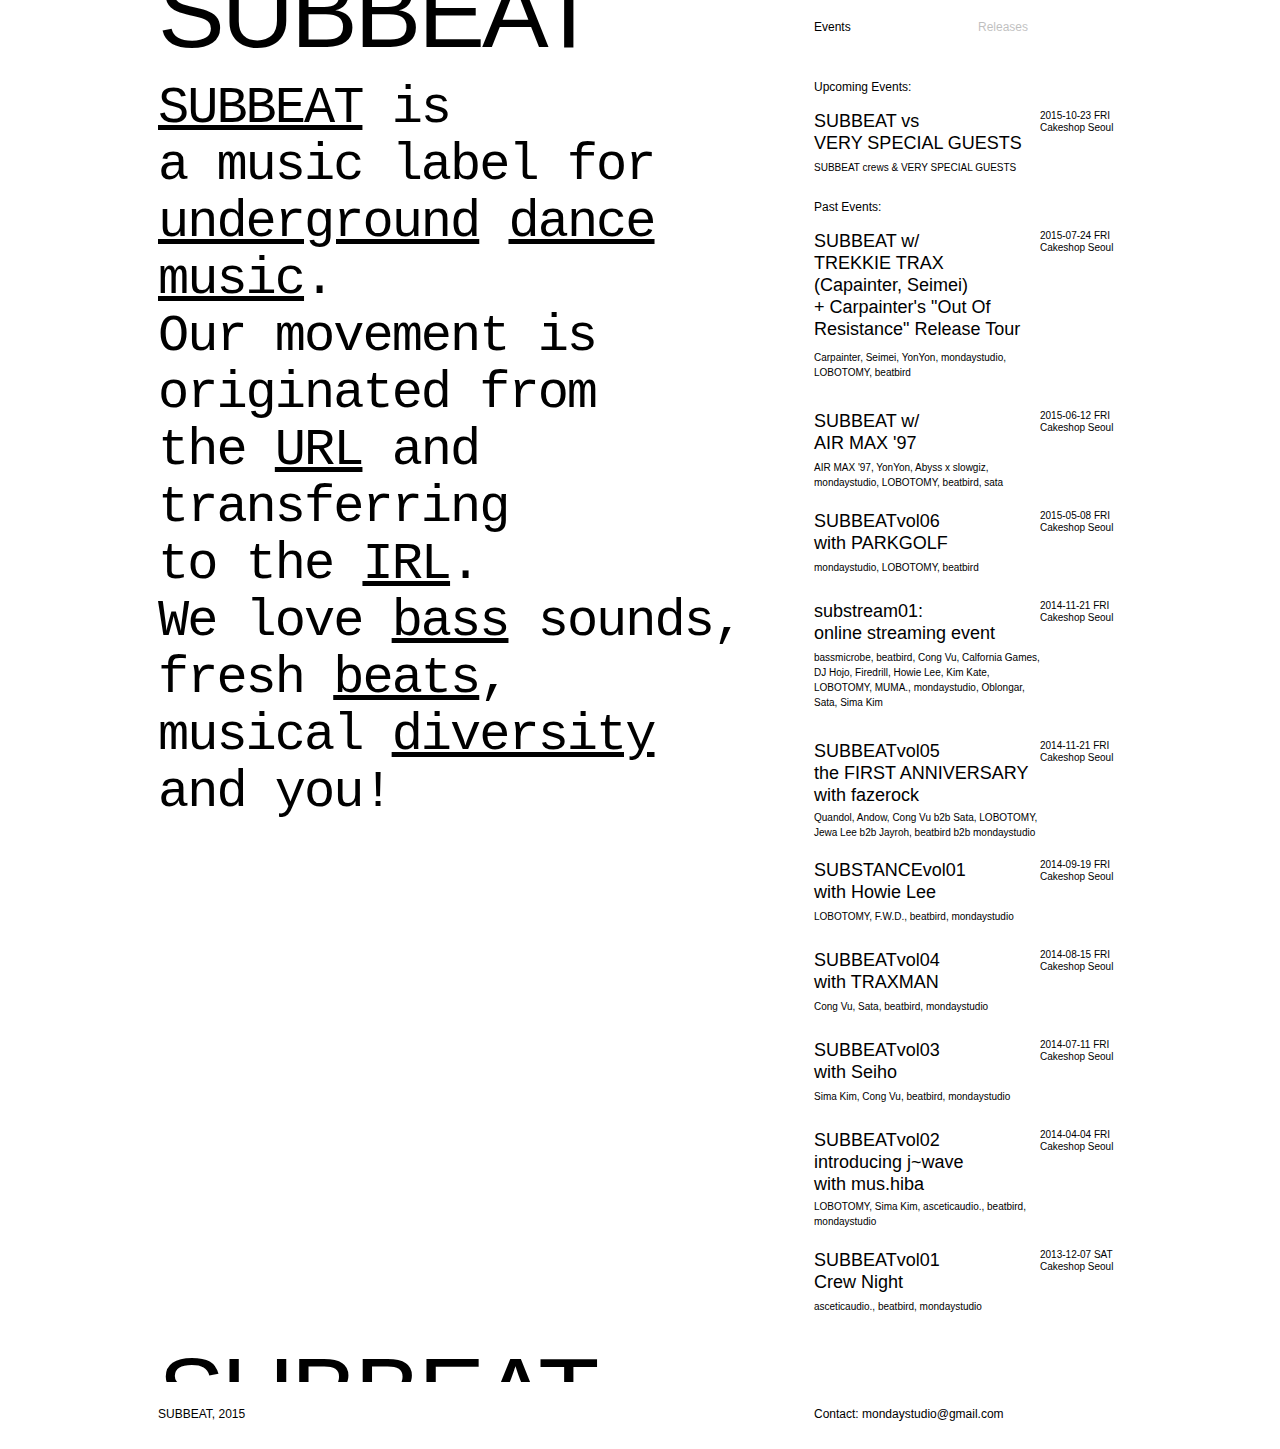
==== commit 2ab957e5: "10/23 SUBBEAT 티져 업데이트" ====
--- a/index.html
+++ b/index.html
@@ -3,7 +3,7 @@
  <head>
 
   <script type="text/javascript">
-   if(typeof Muse == "undefined") window.Muse = {}; window.Muse.assets = {"required":["museredirect.js", "jquery-1.8.3.min.js", "museutils.js", "jquery.watch.js", "index.css"], "outOfDate":[]};
+   if(typeof Muse == "undefined") window.Muse = {}; window.Muse.assets = {"required":["jquery-1.8.3.min.js", "museutils.js", "jquery.watch.js", "museredirect.js", "index.css"], "outOfDate":[]};
 </script>
   
   <script src="scripts/museredirect.js?4117159434" type="text/javascript"></script>
@@ -18,7 +18,7 @@
   <link media="only screen and (max-device-width: 370px)" rel="alternate" href="http://subbe.at/phone/index.html"/>
   <!-- CSS -->
   <link rel="stylesheet" type="text/css" href="css/site_global.css?4047461162"/>
-  <link rel="stylesheet" type="text/css" href="css/index.css?3944616292" id="pagesheet"/>
+  <link rel="stylesheet" type="text/css" href="css/index.css?158587604" id="pagesheet"/>
   <!-- Other scripts -->
   <script type="text/javascript">
    document.documentElement.className += ' js';
@@ -55,8 +55,21 @@
       <div class="clearfix colelem" id="u111-4"><!-- content -->
        <p>Upcoming Events:</p>
       </div>
+      <div class="clearfix colelem" id="pu206-6"><!-- group -->
+       <a class="nonblock nontext Link clearfix grpelem" id="u206-6" href="https://www.facebook.com/events/658757987588526/" target="_blank"><!-- content --><p>SUBBEAT vs</p><p>VERY SPECIAL GUESTS</p></a>
+       <div class="clearfix grpelem" id="u207-6"><!-- content -->
+        <p>2015-10-23 FRI</p>
+        <p>Cakeshop Seoul</p>
+       </div>
+      </div>
+      <div class="clearfix colelem" id="u205-4"><!-- content -->
+       <p>SUBBEAT crews &amp; VERY SPECIAL GUESTS</p>
+      </div>
+      <div class="clearfix colelem" id="u82-4"><!-- content -->
+       <p>Past Events:</p>
+      </div>
       <div class="clearfix colelem" id="pu80-10"><!-- group -->
-       <a class="nonblock nontext Link clearfix grpelem" id="u80-10" href="https://www.facebook.com/events/678876412212742/" target="_blank"><!-- content --><p>SUBBEAT w/</p><p>TREKKIE TRAX</p><p>(Capainter, Seimei)</p><p id="u80-8">+ Seimei's &quot;Out Of Resistance&quot; Release Tour</p></a>
+       <a class="nonblock nontext Link clearfix grpelem" id="u80-10" href="https://www.facebook.com/events/678876412212742/" target="_blank"><!-- content --><p>SUBBEAT w/</p><p>TREKKIE TRAX</p><p>(Capainter, Seimei)</p><p id="u80-8">+ Carpainter's &quot;Out Of Resistance&quot; Release Tour</p></a>
        <div class="clearfix grpelem" id="u81-6"><!-- content -->
         <p>2015-07-24 FRI</p>
         <p>Cakeshop Seoul</p>
@@ -64,9 +77,6 @@
       </div>
       <div class="clearfix colelem" id="u94-4"><!-- content -->
        <p>Carpainter, Seimei, YonYon, mondaystudio, LOBOTOMY, beatbird</p>
-      </div>
-      <div class="clearfix colelem" id="u82-4"><!-- content -->
-       <p>Past Events:</p>
       </div>
       <div class="clearfix colelem" id="pu185-6"><!-- group -->
        <a class="nonblock nontext Link clearfix grpelem" id="u185-6" href="https://www.facebook.com/events/658757987588526/" target="_blank"><!-- content --><p>SUBBEAT w/</p><p>AIR MAX '97</p></a>
@@ -108,20 +118,20 @@
       <div class="clearfix colelem" id="u95-4"><!-- content -->
        <p>Quandol, Andow, Cong Vu b2b Sata, LOBOTOMY, Jewa Lee b2b Jayroh, beatbird b2b mondaystudio</p>
       </div>
-      <div class="clearfix colelem" id="pu117-6"><!-- group -->
-       <div class="clearfix grpelem" id="u117-6"><!-- content -->
-        <p>SUBSTANCEvol01</p>
-        <p>with Howie Lee</p>
-       </div>
-       <div class="clearfix grpelem" id="u118-6"><!-- content -->
-        <p>2014-09-19 FRI</p>
-        <p>Cakeshop Seoul</p>
-       </div>
-      </div>
-      <div class="clearfix colelem" id="u119-4"><!-- content -->
-       <p>LOBOTOMY, F.W.D., beatbird, mondaystudio</p>
-      </div>
-     </div>
+     </div>
+    </div>
+    <div class="clearfix colelem" id="pu117-6"><!-- group -->
+     <div class="clearfix grpelem" id="u117-6"><!-- content -->
+      <p>SUBSTANCEvol01</p>
+      <p>with Howie Lee</p>
+     </div>
+     <div class="clearfix grpelem" id="u118-6"><!-- content -->
+      <p>2014-09-19 FRI</p>
+      <p>Cakeshop Seoul</p>
+     </div>
+    </div>
+    <div class="clearfix colelem" id="u119-4"><!-- content -->
+     <p>LOBOTOMY, F.W.D., beatbird, mondaystudio</p>
     </div>
     <div class="clearfix colelem" id="pu85-6"><!-- group -->
      <div class="clearfix grpelem" id="u85-6"><!-- content -->
--- a/css/index.css
+++ b/css/index.css
@@ -1,7 +1,7 @@
 .version.index /* version checker */
 {
-	color: #0000EB;
-	background-color: #1E1164;
+	color: #000009;
+	background-color: #73DAD4;
 }
 
 .html
@@ -29,6 +29,11 @@
 	width: 0.01px;
 }
 
+#pu75-4
+{
+	width: 0.01px;
+}
+
 #u75-4
 {
 	z-index: 6;
@@ -113,7 +118,6 @@
 #pu111-4
 {
 	width: 0.01px;
-	padding-bottom: 0px;
 	margin-right: -10000px;
 	margin-left: 656px;
 }
@@ -132,50 +136,44 @@
 	position: relative;
 }
 
-#u80-10
-{
-	z-index: 63;
-	width: 226px;
-	min-height: 109px;
-	background-color: transparent;
-	line-height: 22px;
-	font-size: 18px;
-	letter-spacing: 0px;
-	font-family: Helvetica, Helvetica Neue, Arial, sans-serif;
-	position: relative;
-	margin-right: -10000px;
-}
-
-#u80-8
-{
-	font-style: normal;
-}
-
-#u81-6
-{
-	z-index: 119;
-	width: 82px;
-	min-height: 40px;
-	background-color: transparent;
-	line-height: 12px;
-	font-size: 10px;
-	letter-spacing: 0px;
-	font-family: Helvetica, Helvetica Neue, Arial, sans-serif;
-	position: relative;
-	margin-right: -10000px;
-	left: 226px;
-}
-
-#u94-4
-{
-	z-index: 125;
-	width: 226px;
-	min-height: 40px;
-	background-color: transparent;
-	font-size: 10px;
-	line-height: 15px;
-	font-family: Helvetica, Helvetica Neue, Arial, sans-serif;
-	margin-top: 10px;
+#u206-6
+{
+	z-index: 230;
+	width: 226px;
+	min-height: 50px;
+	background-color: transparent;
+	line-height: 22px;
+	font-size: 18px;
+	letter-spacing: 0px;
+	font-family: Helvetica, Helvetica Neue, Arial, sans-serif;
+	position: relative;
+	margin-right: -10000px;
+}
+
+#u207-6
+{
+	z-index: 242;
+	width: 82px;
+	min-height: 40px;
+	background-color: transparent;
+	line-height: 12px;
+	font-size: 10px;
+	letter-spacing: 0px;
+	font-family: Helvetica, Helvetica Neue, Arial, sans-serif;
+	position: relative;
+	margin-right: -10000px;
+	left: 226px;
+}
+
+#u205-4
+{
+	z-index: 252;
+	width: 226px;
+	min-height: 20px;
+	background-color: transparent;
+	line-height: 15px;
+	font-size: 10px;
+	font-family: Helvetica, Helvetica Neue, Arial, sans-serif;
 	position: relative;
 }
 
@@ -190,100 +188,345 @@
 	font-size: 12px;
 	letter-spacing: 0px;
 	font-family: Helvetica, Helvetica Neue, Arial, sans-serif;
+	margin-top: 20px;
+	position: relative;
+}
+
+#pu206-6,#pu80-10
+{
+	width: 0.01px;
+	margin-top: 10px;
+}
+
+#u80-10
+{
+	z-index: 63;
+	width: 226px;
+	min-height: 109px;
+	background-color: transparent;
+	line-height: 22px;
+	font-size: 18px;
+	letter-spacing: 0px;
+	font-family: Helvetica, Helvetica Neue, Arial, sans-serif;
+	position: relative;
+	margin-right: -10000px;
+}
+
+#u80-8
+{
+	font-style: normal;
+}
+
+#u81-6
+{
+	z-index: 119;
+	width: 82px;
+	min-height: 40px;
+	background-color: transparent;
+	line-height: 12px;
+	font-size: 10px;
+	letter-spacing: 0px;
+	font-family: Helvetica, Helvetica Neue, Arial, sans-serif;
+	position: relative;
+	margin-right: -10000px;
+	left: 226px;
+}
+
+#u94-4
+{
+	z-index: 125;
+	width: 226px;
+	min-height: 40px;
+	background-color: transparent;
+	line-height: 15px;
+	font-size: 10px;
+	font-family: Helvetica, Helvetica Neue, Arial, sans-serif;
+	margin-top: 10px;
+	position: relative;
+}
+
+#u185-6
+{
+	z-index: 224;
+	width: 226px;
+	min-height: 50px;
+	background-color: transparent;
+	line-height: 22px;
+	font-size: 18px;
+	letter-spacing: 0px;
+	font-family: Helvetica, Helvetica Neue, Arial, sans-serif;
+	position: relative;
+	margin-right: -10000px;
+}
+
+#u186-6
+{
+	z-index: 236;
+	width: 82px;
+	min-height: 40px;
+	background-color: transparent;
+	line-height: 12px;
+	font-size: 10px;
+	letter-spacing: 0px;
+	font-family: Helvetica, Helvetica Neue, Arial, sans-serif;
+	position: relative;
+	margin-right: -10000px;
+	left: 226px;
+}
+
+#u187-4
+{
+	z-index: 248;
+	width: 226px;
+	min-height: 20px;
+	background-color: transparent;
+	line-height: 15px;
+	font-size: 10px;
+	font-family: Helvetica, Helvetica Neue, Arial, sans-serif;
+	position: relative;
+}
+
+#u176-6
+{
+	z-index: 208;
+	width: 226px;
+	min-height: 50px;
+	background-color: transparent;
+	line-height: 22px;
+	font-size: 18px;
+	letter-spacing: 0px;
+	font-family: Helvetica, Helvetica Neue, Arial, sans-serif;
+	position: relative;
+	margin-right: -10000px;
+}
+
+#u177-6
+{
+	z-index: 214;
+	width: 82px;
+	min-height: 40px;
+	background-color: transparent;
+	line-height: 12px;
+	font-size: 10px;
+	letter-spacing: 0px;
+	font-family: Helvetica, Helvetica Neue, Arial, sans-serif;
+	position: relative;
+	margin-right: -10000px;
+	left: 226px;
+}
+
+#u178-4
+{
+	z-index: 220;
+	width: 226px;
+	min-height: 20px;
+	background-color: transparent;
+	line-height: 15px;
+	font-size: 10px;
+	font-family: Helvetica, Helvetica Neue, Arial, sans-serif;
+	position: relative;
+}
+
+#pu185-6,#pu176-6,#pu97-6
+{
+	width: 0.01px;
+	margin-top: 20px;
+}
+
+#u97-6
+{
+	z-index: 81;
+	width: 226px;
+	min-height: 50px;
+	background-color: transparent;
+	color: #000000;
+	line-height: 22px;
+	font-size: 18px;
+	letter-spacing: 0px;
+	font-family: Helvetica, Helvetica Neue, Arial, sans-serif;
+	position: relative;
+	margin-right: -10000px;
+}
+
+#u98-6
+{
+	z-index: 163;
+	width: 82px;
+	min-height: 40px;
+	background-color: transparent;
+	color: #000000;
+	line-height: 12px;
+	font-size: 10px;
+	letter-spacing: 0px;
+	font-family: Helvetica, Helvetica Neue, Arial, sans-serif;
+	position: relative;
+	margin-right: -10000px;
+	left: 226px;
+}
+
+#u99-4
+{
+	z-index: 133;
+	width: 226px;
+	min-height: 60px;
+	background-color: transparent;
+	line-height: 15px;
+	font-size: 10px;
+	color: #000000;
+	font-family: Helvetica, Helvetica Neue, Arial, sans-serif;
+	position: relative;
+}
+
+#pu83-8
+{
+	width: 0.01px;
 	margin-top: 30px;
-	position: relative;
-}
-
-#pu75-4,#pu80-10,#pu185-6
-{
-	width: 0.01px;
-}
-
-#u185-6
-{
-	z-index: 224;
+}
+
+#u83-8
+{
+	z-index: 73;
+	width: 226px;
+	min-height: 70px;
+	background-color: transparent;
+	color: #000000;
+	line-height: 22px;
+	font-size: 18px;
+	letter-spacing: 0px;
+	font-family: Helvetica, Helvetica Neue, Arial, sans-serif;
+	position: relative;
+	margin-right: -10000px;
+}
+
+#u84-6
+{
+	z-index: 157;
+	width: 82px;
+	min-height: 40px;
+	background-color: transparent;
+	color: #000000;
+	line-height: 12px;
+	font-size: 10px;
+	letter-spacing: 0px;
+	font-family: Helvetica, Helvetica Neue, Arial, sans-serif;
+	position: relative;
+	margin-right: -10000px;
+	left: 226px;
+}
+
+#u95-4
+{
+	z-index: 129;
+	width: 226px;
+	min-height: 30px;
+	background-color: transparent;
+	line-height: 15px;
+	font-size: 10px;
+	color: #000000;
+	font-family: Helvetica, Helvetica Neue, Arial, sans-serif;
+	position: relative;
+}
+
+#pu117-6
+{
+	width: 0.01px;
+	margin-left: 656px;
+	margin-top: 19px;
+}
+
+#u117-6
+{
+	z-index: 113;
 	width: 226px;
 	min-height: 50px;
 	background-color: transparent;
-	line-height: 22px;
-	font-size: 18px;
-	letter-spacing: 0px;
-	font-family: Helvetica, Helvetica Neue, Arial, sans-serif;
-	position: relative;
-	margin-right: -10000px;
-}
-
-#u186-6
-{
-	z-index: 230;
-	width: 82px;
-	min-height: 40px;
-	background-color: transparent;
-	line-height: 12px;
-	font-size: 10px;
-	letter-spacing: 0px;
-	font-family: Helvetica, Helvetica Neue, Arial, sans-serif;
-	position: relative;
-	margin-right: -10000px;
-	left: 226px;
-}
-
-#u187-4
-{
-	z-index: 236;
-	width: 226px;
-	min-height: 20px;
-	background-color: transparent;
-	font-size: 10px;
-	line-height: 15px;
-	font-family: Helvetica, Helvetica Neue, Arial, sans-serif;
-	position: relative;
-}
-
-#u176-6
-{
-	z-index: 208;
+	color: #000000;
+	line-height: 22px;
+	font-size: 18px;
+	letter-spacing: 0px;
+	font-family: Helvetica, Helvetica Neue, Arial, sans-serif;
+	position: relative;
+	margin-right: -10000px;
+}
+
+#u118-6
+{
+	z-index: 193;
+	width: 82px;
+	min-height: 40px;
+	background-color: transparent;
+	color: #000000;
+	line-height: 12px;
+	font-size: 10px;
+	letter-spacing: 0px;
+	font-family: Helvetica, Helvetica Neue, Arial, sans-serif;
+	position: relative;
+	margin-right: -10000px;
+	left: 226px;
+}
+
+#u119-4
+{
+	z-index: 141;
+	width: 226px;
+	min-height: 20px;
+	background-color: transparent;
+	line-height: 15px;
+	font-size: 10px;
+	color: #000000;
+	font-family: Helvetica, Helvetica Neue, Arial, sans-serif;
+	margin-left: 656px;
+	position: relative;
+}
+
+#u85-6
+{
+	z-index: 107;
 	width: 226px;
 	min-height: 50px;
 	background-color: transparent;
-	line-height: 22px;
-	font-size: 18px;
-	letter-spacing: 0px;
-	font-family: Helvetica, Helvetica Neue, Arial, sans-serif;
-	position: relative;
-	margin-right: -10000px;
-}
-
-#u177-6
-{
-	z-index: 214;
-	width: 82px;
-	min-height: 40px;
-	background-color: transparent;
-	line-height: 12px;
-	font-size: 10px;
-	letter-spacing: 0px;
-	font-family: Helvetica, Helvetica Neue, Arial, sans-serif;
-	position: relative;
-	margin-right: -10000px;
-	left: 226px;
-}
-
-#u178-4
-{
-	z-index: 220;
-	width: 226px;
-	min-height: 20px;
-	background-color: transparent;
-	font-size: 10px;
-	line-height: 15px;
-	font-family: Helvetica, Helvetica Neue, Arial, sans-serif;
-	position: relative;
-}
-
-#u97-6
-{
-	z-index: 81;
+	color: #000000;
+	line-height: 22px;
+	font-size: 18px;
+	letter-spacing: 0px;
+	font-family: Helvetica, Helvetica Neue, Arial, sans-serif;
+	position: relative;
+	margin-right: -10000px;
+}
+
+#u86-6
+{
+	z-index: 187;
+	width: 82px;
+	min-height: 40px;
+	background-color: transparent;
+	color: #000000;
+	line-height: 12px;
+	font-size: 10px;
+	letter-spacing: 0px;
+	font-family: Helvetica, Helvetica Neue, Arial, sans-serif;
+	position: relative;
+	margin-right: -10000px;
+	left: 226px;
+}
+
+#u96-4
+{
+	z-index: 137;
+	width: 226px;
+	min-height: 20px;
+	background-color: transparent;
+	line-height: 15px;
+	font-size: 10px;
+	color: #000000;
+	font-family: Helvetica, Helvetica Neue, Arial, sans-serif;
+	margin-left: 656px;
+	position: relative;
+}
+
+#u89-6
+{
+	z-index: 87;
 	width: 226px;
 	min-height: 50px;
 	background-color: transparent;
@@ -296,38 +539,39 @@
 	margin-right: -10000px;
 }
 
-#u98-6
-{
-	z-index: 163;
-	width: 82px;
-	min-height: 40px;
-	background-color: transparent;
-	color: #000000;
-	line-height: 12px;
-	font-size: 10px;
-	letter-spacing: 0px;
-	font-family: Helvetica, Helvetica Neue, Arial, sans-serif;
-	position: relative;
-	margin-right: -10000px;
-	left: 226px;
-}
-
-#u99-4
-{
-	z-index: 133;
-	width: 226px;
-	min-height: 60px;
-	background-color: transparent;
-	line-height: 15px;
-	color: #000000;
-	font-size: 10px;
-	font-family: Helvetica, Helvetica Neue, Arial, sans-serif;
-	position: relative;
-}
-
-#u83-8
-{
-	z-index: 73;
+#u90-6
+{
+	z-index: 169;
+	width: 82px;
+	min-height: 40px;
+	background-color: transparent;
+	color: #000000;
+	line-height: 12px;
+	font-size: 10px;
+	letter-spacing: 0px;
+	font-family: Helvetica, Helvetica Neue, Arial, sans-serif;
+	position: relative;
+	margin-right: -10000px;
+	left: 226px;
+}
+
+#u104-4
+{
+	z-index: 145;
+	width: 226px;
+	min-height: 20px;
+	background-color: transparent;
+	line-height: 15px;
+	font-size: 10px;
+	color: #000000;
+	font-family: Helvetica, Helvetica Neue, Arial, sans-serif;
+	margin-left: 656px;
+	position: relative;
+}
+
+#u107-8
+{
+	z-index: 99;
 	width: 226px;
 	min-height: 70px;
 	background-color: transparent;
@@ -340,230 +584,37 @@
 	margin-right: -10000px;
 }
 
-#u84-6
-{
-	z-index: 157;
-	width: 82px;
-	min-height: 40px;
-	background-color: transparent;
-	color: #000000;
-	line-height: 12px;
-	font-size: 10px;
-	letter-spacing: 0px;
-	font-family: Helvetica, Helvetica Neue, Arial, sans-serif;
-	position: relative;
-	margin-right: -10000px;
-	left: 226px;
-}
-
-#u95-4
-{
-	z-index: 129;
+#u105-6
+{
+	z-index: 181;
+	width: 82px;
+	min-height: 40px;
+	background-color: transparent;
+	color: #000000;
+	line-height: 12px;
+	font-size: 10px;
+	letter-spacing: 0px;
+	font-family: Helvetica, Helvetica Neue, Arial, sans-serif;
+	position: relative;
+	margin-right: -10000px;
+	left: 226px;
+}
+
+#u106-4
+{
+	z-index: 153;
 	width: 226px;
 	min-height: 30px;
 	background-color: transparent;
 	line-height: 15px;
-	color: #000000;
-	font-size: 10px;
-	font-family: Helvetica, Helvetica Neue, Arial, sans-serif;
-	position: relative;
-}
-
-#pu176-6,#pu97-6,#pu83-8,#pu117-6
-{
-	width: 0.01px;
-	margin-top: 20px;
-}
-
-#u117-6
-{
-	z-index: 113;
-	width: 226px;
-	min-height: 50px;
-	background-color: transparent;
-	color: #000000;
-	line-height: 22px;
-	font-size: 18px;
-	letter-spacing: 0px;
-	font-family: Helvetica, Helvetica Neue, Arial, sans-serif;
-	position: relative;
-	margin-right: -10000px;
-}
-
-#u118-6
-{
-	z-index: 193;
-	width: 82px;
-	min-height: 40px;
-	background-color: transparent;
-	color: #000000;
-	line-height: 12px;
-	font-size: 10px;
-	letter-spacing: 0px;
-	font-family: Helvetica, Helvetica Neue, Arial, sans-serif;
-	position: relative;
-	margin-right: -10000px;
-	left: 226px;
-}
-
-#u119-4
-{
-	z-index: 141;
-	width: 226px;
-	min-height: 20px;
-	background-color: transparent;
-	line-height: 15px;
-	color: #000000;
-	font-size: 10px;
-	font-family: Helvetica, Helvetica Neue, Arial, sans-serif;
-	position: relative;
-}
-
-#pu85-6
-{
-	width: 0.01px;
+	font-size: 10px;
+	color: #000000;
+	font-family: Helvetica, Helvetica Neue, Arial, sans-serif;
 	margin-left: 656px;
-	margin-top: 7px;
-}
-
-#u85-6
-{
-	z-index: 107;
-	width: 226px;
-	min-height: 50px;
-	background-color: transparent;
-	color: #000000;
-	line-height: 22px;
-	font-size: 18px;
-	letter-spacing: 0px;
-	font-family: Helvetica, Helvetica Neue, Arial, sans-serif;
-	position: relative;
-	margin-right: -10000px;
-}
-
-#u86-6
-{
-	z-index: 187;
-	width: 82px;
-	min-height: 40px;
-	background-color: transparent;
-	color: #000000;
-	line-height: 12px;
-	font-size: 10px;
-	letter-spacing: 0px;
-	font-family: Helvetica, Helvetica Neue, Arial, sans-serif;
-	position: relative;
-	margin-right: -10000px;
-	left: 226px;
-}
-
-#u96-4
-{
-	z-index: 137;
-	width: 226px;
-	min-height: 20px;
-	background-color: transparent;
-	line-height: 15px;
-	color: #000000;
-	font-size: 10px;
-	font-family: Helvetica, Helvetica Neue, Arial, sans-serif;
-	margin-left: 656px;
-	top: -1px;
-	margin-bottom: -1px;
-	position: relative;
-}
-
-#u89-6
-{
-	z-index: 87;
-	width: 226px;
-	min-height: 50px;
-	background-color: transparent;
-	color: #000000;
-	line-height: 22px;
-	font-size: 18px;
-	letter-spacing: 0px;
-	font-family: Helvetica, Helvetica Neue, Arial, sans-serif;
-	position: relative;
-	margin-right: -10000px;
-}
-
-#u90-6
-{
-	z-index: 169;
-	width: 82px;
-	min-height: 40px;
-	background-color: transparent;
-	color: #000000;
-	line-height: 12px;
-	font-size: 10px;
-	letter-spacing: 0px;
-	font-family: Helvetica, Helvetica Neue, Arial, sans-serif;
-	position: relative;
-	margin-right: -10000px;
-	left: 226px;
-}
-
-#u104-4
-{
-	z-index: 145;
-	width: 226px;
-	min-height: 20px;
-	background-color: transparent;
-	line-height: 15px;
-	color: #000000;
-	font-size: 10px;
-	font-family: Helvetica, Helvetica Neue, Arial, sans-serif;
-	margin-left: 656px;
-	position: relative;
-}
-
-#u107-8
-{
-	z-index: 99;
-	width: 226px;
-	min-height: 70px;
-	background-color: transparent;
-	color: #000000;
-	line-height: 22px;
-	font-size: 18px;
-	letter-spacing: 0px;
-	font-family: Helvetica, Helvetica Neue, Arial, sans-serif;
-	position: relative;
-	margin-right: -10000px;
-}
-
-#u105-6
-{
-	z-index: 181;
-	width: 82px;
-	min-height: 40px;
-	background-color: transparent;
-	color: #000000;
-	line-height: 12px;
-	font-size: 10px;
-	letter-spacing: 0px;
-	font-family: Helvetica, Helvetica Neue, Arial, sans-serif;
-	position: relative;
-	margin-right: -10000px;
-	left: 226px;
-}
-
-#u106-4
-{
-	z-index: 153;
-	width: 226px;
-	min-height: 30px;
-	background-color: transparent;
-	line-height: 15px;
-	color: #000000;
-	font-size: 10px;
-	font-family: Helvetica, Helvetica Neue, Arial, sans-serif;
-	margin-left: 656px;
-	position: relative;
-}
-
-#pu89-6,#pu107-8,#pu108-6
+	position: relative;
+}
+
+#pu85-6,#pu89-6,#pu107-8,#pu108-6
 {
 	width: 0.01px;
 	margin-left: 656px;
@@ -608,8 +659,8 @@
 	min-height: 20px;
 	background-color: transparent;
 	line-height: 15px;
-	color: #000000;
-	font-size: 10px;
+	font-size: 10px;
+	color: #000000;
 	font-family: Helvetica, Helvetica Neue, Arial, sans-serif;
 	margin-left: 656px;
 	position: relative;
